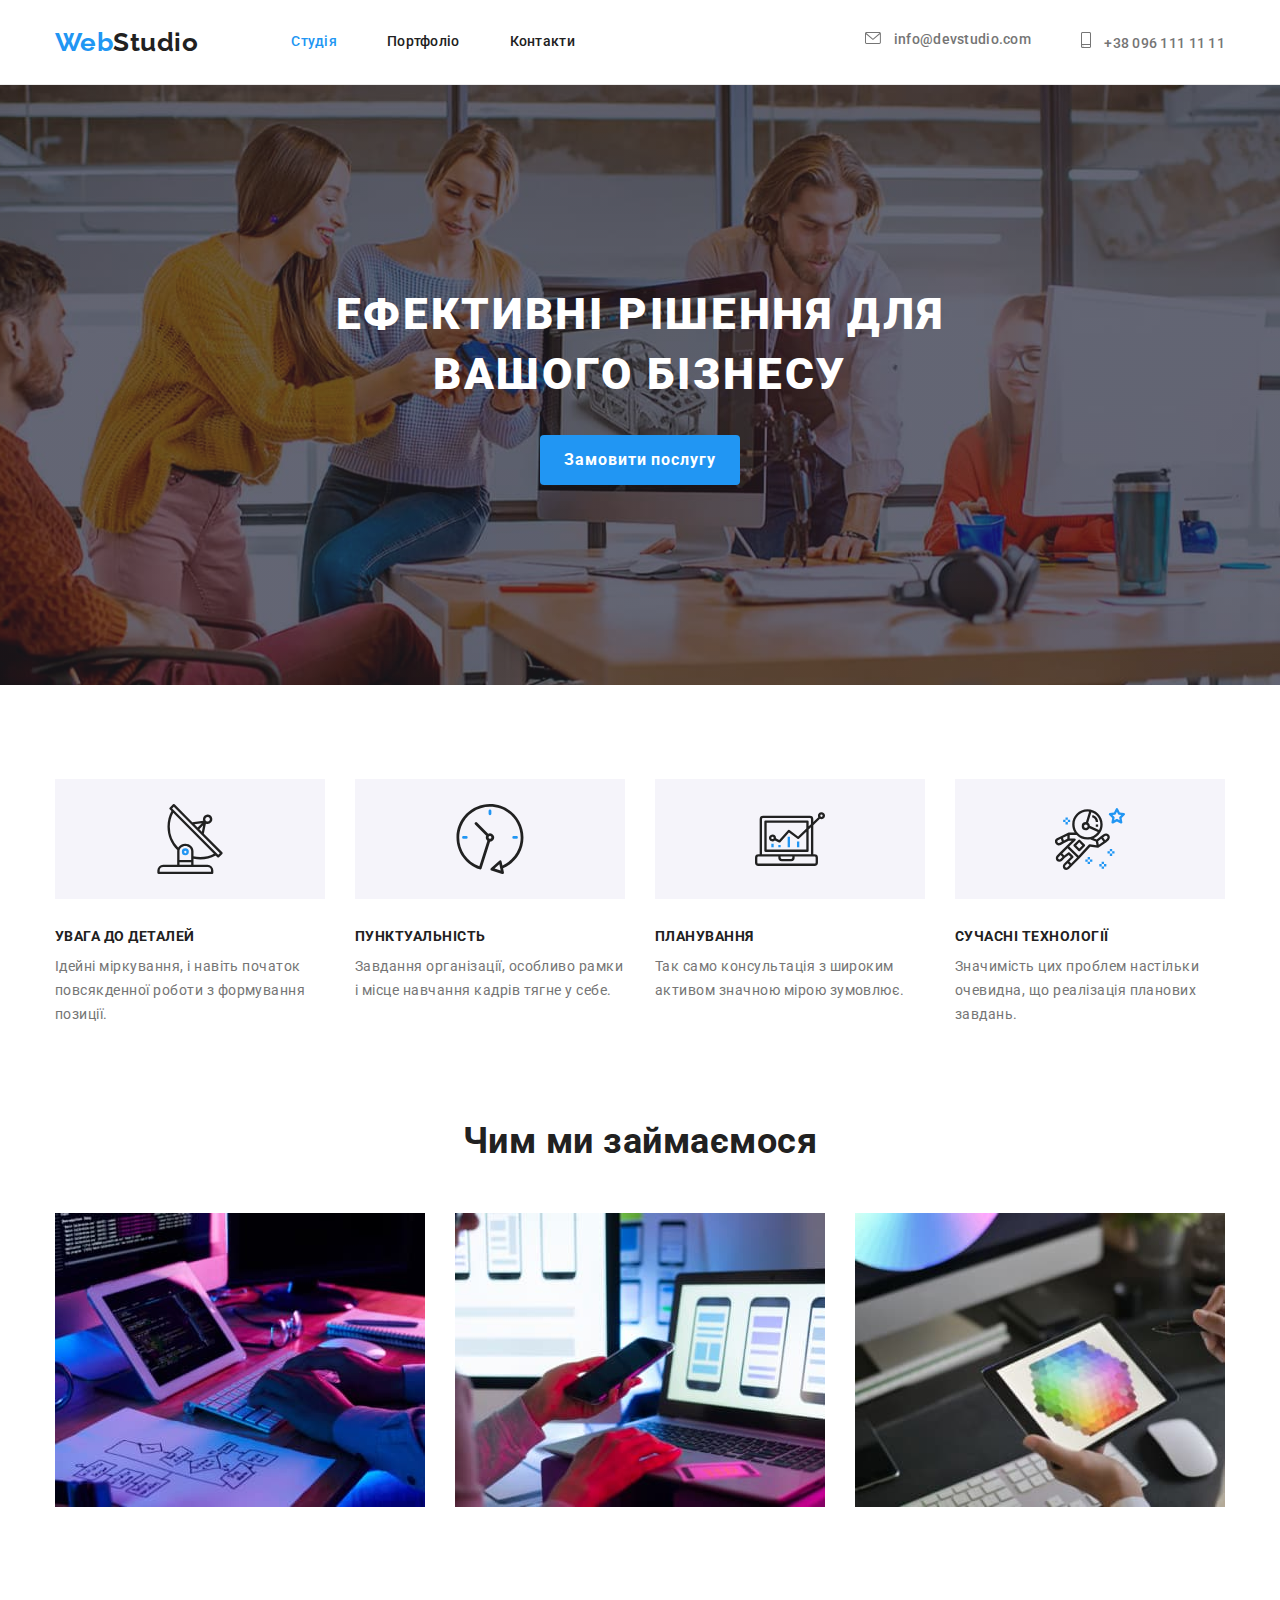
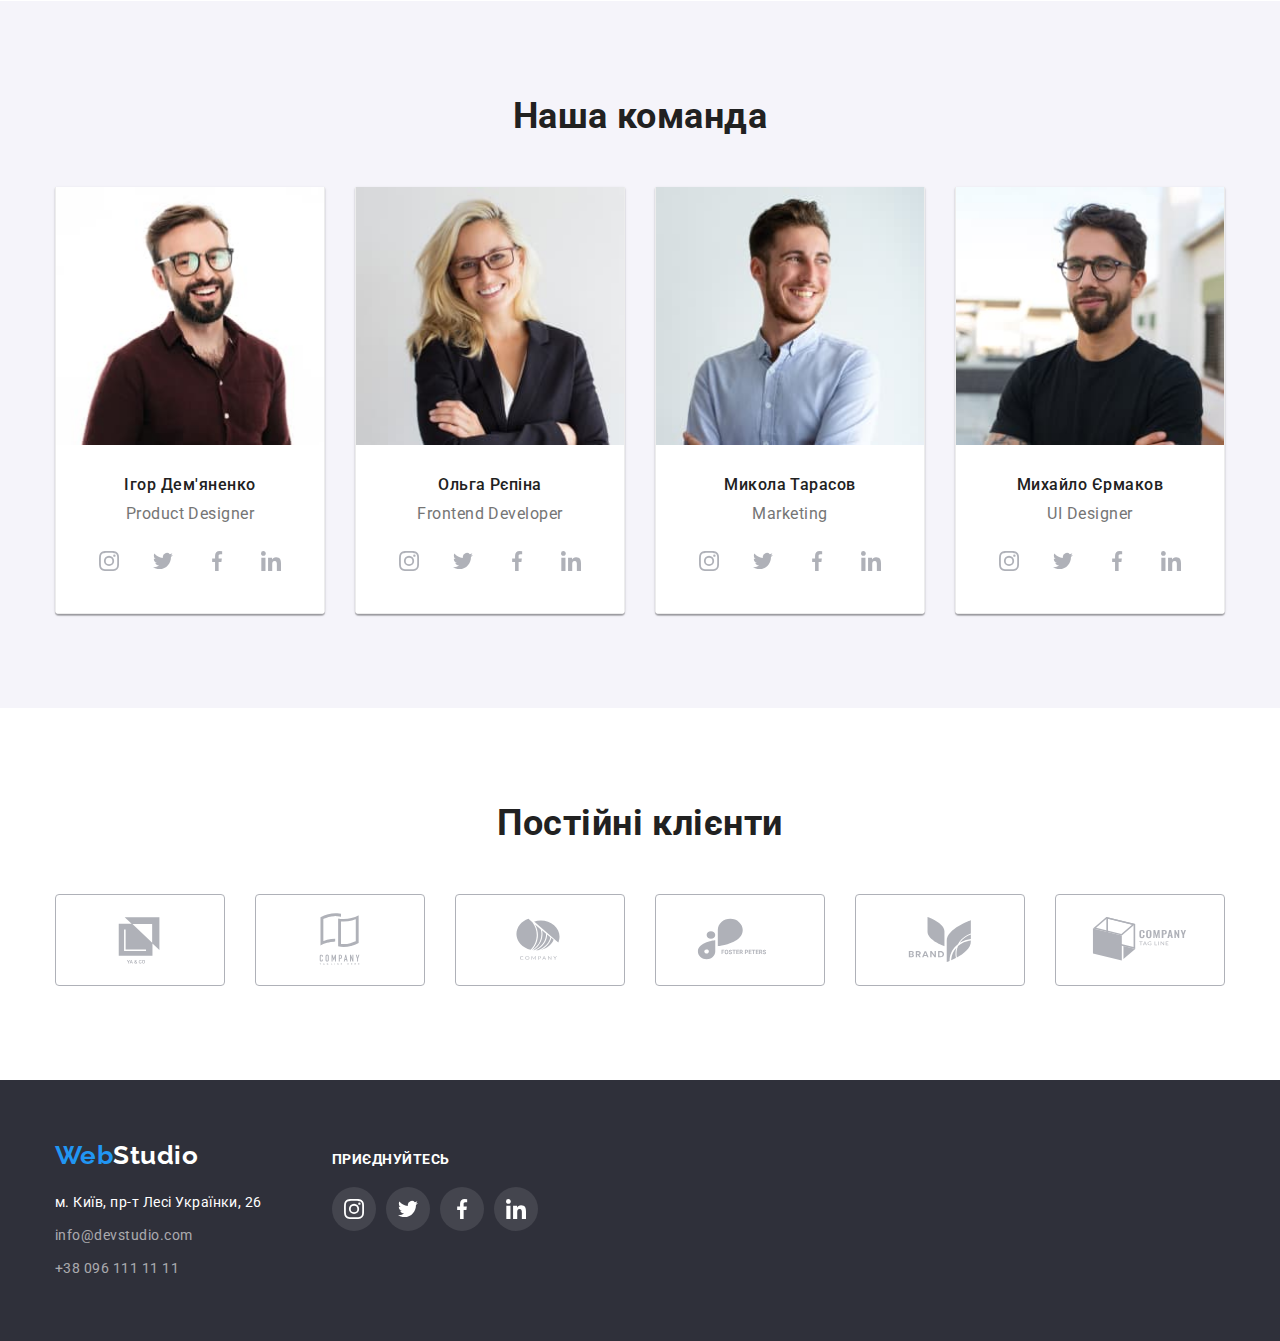
==== index.html @ 40c57c75 "Корегує стилі та класи." ====
<!DOCTYPE html>
<html lang="uk">
  <head>
    <meta charset="UTF-8" />
    <meta name="viewport" content="width=device-width, initial-scale=1.0" />
    <title>Studio</title>
    <link
      rel="stylesheet"
      href="https://fonts.googleapis.com/css2?family=Raleway:wght@700&family=Roboto:wght@400;500;700;900&display=swap"
    />
    <link
      rel="stylesheet"
      href="https://cdnjs.cloudflare.com/ajax/libs/modern-normalize/3.0.1/modern-normalize.min.css"
    />
    <link rel="stylesheet" href="./css/styles.css" />
  </head>

  <body>
    <!-- Шапка сторінки -->
    <header class="page-header">
      <div class="container header-container">
        <nav class="site-nav">
          <a class="logo header-logo" href="./index.html"
            ><span class="logo-accent">Web</span>Studio</a
          >

          <ul class="nav-list">
            <li class="item">
              <a class="header-link nav-link current" href="./index.html"
                >Студія</a
              >
            </li>

            <li class="item">
              <a class="header-link nav-link" href="./portfolio.html"
                >Портфоліо</a
              >
            </li>

            <li class="item">
              <a class="header-link nav-link" href="./index.html">Контакти</a>
            </li>
          </ul>
        </nav>

        <ul class="contacts">
          <li class="item">
            <a class="header-link" href="mailto:info@devstudio.com">
              <svg class="icon link-icon" width="16" height="12">
                <use href="./images/symbol-defs.svg#icon-envelope"></use>
              </svg>
              info@devstudio.com</a
            >
          </li>

          <li class="item">
            <a class="header-link" href="tel:+380961111111">
              <svg class="icon link-icon" width="10" height="16">
                <use href="./images/symbol-defs.svg#icon-smartphone"></use>
              </svg>
              +38 096 111 11 11</a
            >
          </li>
        </ul>
      </div>
    </header>

    <main>
      <!--Герой-->
      <section class="hero">
        <div class="container">
          <h1 class="hero-title">Ефективні рішення для вашого бізнесу</h1>
          <button class="hero-button" type="button">Замовити послугу</button>
        </div>
      </section>

      <!--Особливості-->
      <section class="section">
        <div class="container">
          <h2 class="section-title visually-hidden">
            Перелік ефективних рішень
          </h2>

          <ul class="features">
            <li class="feature-item">
              <div class="feature-thumb">
                <svg class="feature-icon" width="70" height="70">
                  <use href="./images/symbol-defs.svg#icon-antenna"></use>
                </svg>
              </div>

              <h3 class="feature-subtitle">УВАГА ДО ДЕТАЛЕЙ</h3>
              <p class="feature-text">
                Ідейні міркування, і навіть початок повсякденної роботи з
                формування позиції.
              </p>
            </li>

            <li class="feature-item">
              <div class="feature-thumb">
                <svg class="feature-icon" width="70" height="70">
                  <use href="./images/symbol-defs.svg#icon-clock"></use>
                </svg>
              </div>

              <h3 class="feature-subtitle">ПУНКТУАЛЬНІСТЬ</h3>
              <p class="feature-text">
                Завдання організації, особливо рамки і місце навчання кадрів
                тягне у себе.
              </p>
            </li>

            <li class="feature-item">
              <div class="feature-thumb">
                <svg class="feature-icon" width="70" height="70">
                  <use href="./images/symbol-defs.svg#icon-diagram"></use>
                </svg>
              </div>

              <h3 class="feature-subtitle">ПЛАНУВАННЯ</h3>
              <p class="feature-text">
                Так само консультація з широким активом значною мірою зумовлює.
              </p>
            </li>

            <li class="feature-item">
              <div class="feature-thumb">
                <svg class="feature-icon" width="70" height="70">
                  <use href="./images/symbol-defs.svg#icon-astronaut"></use>
                </svg>
              </div>

              <h3 class="feature-subtitle">СУЧАСНІ ТЕХНОЛОГІЇ</h3>
              <p class="feature-text">
                Значимість цих проблем настільки очевидна, що реалізація
                планових завдань.
              </p>
            </li>
          </ul>
        </div>
      </section>

      <!--Чим ми займаємося-->
      <section class="section no-padding">
        <div class="container">
          <h2 class="section-title">Чим ми займаємося</h2>

          <ul class="works">
            <li>
              <img
                src="./images/box-1.jpg"
                alt="руки фахівця який набирає код на клавіатурі"
                width="370"
                height="294"
              />
            </li>

            <li>
              <img
                src="./images/box-2.jpg"
                alt="фахівець компонує сторінки мобільного додатку"
                width="370"
                height="294"
              />
            </li>

            <li>
              <img
                src="./images/box-3.jpg"
                alt="палітра кольорів на екрані планшета"
                width="370"
                height="294"
              />
            </li>
          </ul>
        </div>
      </section>

      <!--Наша команда-->
      <section class="section colored">
        <div class="container">
          <h2 class="section-title">Наша команда</h2>

          <ul class="team-list">
            <li class="team-card">
              <img
                src="./images/team-card-1.jpg"
                alt="Ігор Дем'яненко"
                width="270"
                height="260"
              />
              <div class="inner-wrap">
                <h3 class="team-subtitle">Ігор Дем'яненко</h3>
                <p class="team-text" lang="en">Product Designer</p>

                <ul class="team-socials">
                  <li>
                    <a
                      class="thumb team-thumb"
                      rel="noreferrer noopener"
                      href="https://www.instagram.com"
                      target="_blank"
                    >
                      <svg class="icon" width="20" height="20">
                        <use
                          href="./images/symbol-defs.svg#icon-instagram"
                        ></use>
                      </svg>
                    </a>
                  </li>

                  <li>
                    <a
                      class="thumb team-thumb"
                      rel="noreferrer noopener"
                      href="https://www.twitter.com"
                      target="_blank"
                    >
                      <svg class="icon" width="20" height="20">
                        <use href="./images/symbol-defs.svg#icon-twitter"></use>
                      </svg>
                    </a>
                  </li>

                  <li>
                    <a
                      class="thumb team-thumb"
                      rel="noreferrer noopener"
                      href="https://www.facebook.com"
                      target="_blank"
                    >
                      <svg class="icon" width="20" height="20">
                        <use
                          href="./images/symbol-defs.svg#icon-facebook"
                        ></use>
                      </svg>
                    </a>
                  </li>

                  <li>
                    <a
                      class="thumb team-thumb"
                      rel="noreferrer noopener"
                      href="https://www.linkedin.com"
                      target="_blank"
                    >
                      <svg class="icon" width="20" height="20">
                        <use
                          href="./images/symbol-defs.svg#icon-linkedin"
                        ></use>
                      </svg>
                    </a>
                  </li>
                </ul>
              </div>
            </li>

            <li class="team-card">
              <img
                src="./images/team-card-2.jpg"
                alt="Ольга Рєпіна"
                width="270"
                height="260"
              />
              <div class="inner-wrap">
                <h3 class="team-subtitle">Ольга Рєпіна</h3>
                <p class="team-text" lang="en">Frontend Developer</p>

                <ul class="team-socials">
                  <li>
                    <a
                      class="thumb team-thumb"
                      rel="noreferrer noopener"
                      href="https://www.instagram.com"
                      target="_blank"
                    >
                      <svg class="icon" width="20" height="20">
                        <use
                          href="./images/symbol-defs.svg#icon-instagram"
                        ></use>
                      </svg>
                    </a>
                  </li>

                  <li>
                    <a
                      class="thumb team-thumb"
                      rel="noreferrer noopener"
                      href="https://www.twitter.com"
                      target="_blank"
                    >
                      <svg class="icon" width="20" height="20">
                        <use href="./images/symbol-defs.svg#icon-twitter"></use>
                      </svg>
                    </a>
                  </li>

                  <li>
                    <a
                      class="thumb team-thumb"
                      rel="noreferrer noopener"
                      href="https://www.facebook.com"
                      target="_blank"
                    >
                      <svg class="icon" width="20" height="20">
                        <use
                          href="./images/symbol-defs.svg#icon-facebook"
                        ></use>
                      </svg>
                    </a>
                  </li>

                  <li>
                    <a
                      class="thumb team-thumb"
                      rel="noreferrer noopener"
                      href="https://www.linkedin.com"
                      target="_blank"
                    >
                      <svg class="icon" width="20" height="20">
                        <use
                          href="./images/symbol-defs.svg#icon-linkedin"
                        ></use>
                      </svg>
                    </a>
                  </li>
                </ul>
              </div>
            </li>

            <li class="team-card">
              <img
                src="./images/team-card-3.jpg"
                alt="Микола Тарасов"
                width="270"
                height="260"
              />
              <div class="inner-wrap">
                <h3 class="team-subtitle">Микола Тарасов</h3>
                <p class="team-text" lang="en">Marketing</p>

                <ul class="team-socials">
                  <li>
                    <a
                      class="thumb team-thumb"
                      rel="noreferrer noopener"
                      href="https://www.instagram.com"
                      target="_blank"
                    >
                      <svg class="icon" width="20" height="20">
                        <use
                          href="./images/symbol-defs.svg#icon-instagram"
                        ></use>
                      </svg>
                    </a>
                  </li>

                  <li>
                    <a
                      class="thumb team-thumb"
                      rel="noreferrer noopener"
                      href="https://www.twitter.com"
                      target="_blank"
                    >
                      <svg class="icon" width="20" height="20">
                        <use href="./images/symbol-defs.svg#icon-twitter"></use>
                      </svg>
                    </a>
                  </li>

                  <li>
                    <a
                      class="thumb team-thumb"
                      rel="noreferrer noopener"
                      href="https://www.facebook.com"
                      target="_blank"
                    >
                      <svg class="icon" width="20" height="20">
                        <use
                          href="./images/symbol-defs.svg#icon-facebook"
                        ></use>
                      </svg>
                    </a>
                  </li>

                  <li>
                    <a
                      class="thumb team-thumb"
                      rel="noreferrer noopener"
                      href="https://www.linkedin.com"
                      target="_blank"
                    >
                      <svg class="icon" width="20" height="20">
                        <use
                          href="./images/symbol-defs.svg#icon-linkedin"
                        ></use>
                      </svg>
                    </a>
                  </li>
                </ul>
              </div>
            </li>

            <li class="team-card">
              <img
                src="./images/team-card-4.jpg"
                alt="Михайло Єрмаков"
                width="270"
                height="260"
              />
              <div class="inner-wrap">
                <h3 class="team-subtitle">Михайло Єрмаков</h3>
                <p class="team-text" lang="en">UI Designer</p>

                <ul class="team-socials">
                  <li>
                    <a
                      class="thumb team-thumb"
                      rel="noreferrer noopener"
                      href="https://www.instagram.com"
                      target="_blank"
                    >
                      <svg class="icon" width="20" height="20">
                        <use
                          href="./images/symbol-defs.svg#icon-instagram"
                        ></use>
                      </svg>
                    </a>
                  </li>

                  <li>
                    <a
                      class="thumb team-thumb"
                      rel="noreferrer noopener"
                      href="https://www.twitter.com"
                      target="_blank"
                    >
                      <svg class="icon" width="20" height="20">
                        <use href="./images/symbol-defs.svg#icon-twitter"></use>
                      </svg>
                    </a>
                  </li>

                  <li>
                    <a
                      class="thumb team-thumb"
                      rel="noreferrer noopener"
                      href="https://www.facebook.com"
                      target="_blank"
                    >
                      <svg class="icon" width="20" height="20">
                        <use
                          href="./images/symbol-defs.svg#icon-facebook"
                        ></use>
                      </svg>
                    </a>
                  </li>

                  <li>
                    <a
                      class="thumb team-thumb"
                      rel="noreferrer noopener"
                      href="https://www.linkedin.com"
                      target="_blank"
                    >
                      <svg class="icon" width="20" height="20">
                        <use
                          href="./images/symbol-defs.svg#icon-linkedin"
                        ></use>
                      </svg>
                    </a>
                  </li>
                </ul>
              </div>
            </li>
          </ul>
        </div>
      </section>

      <!--Постійні клієнти-->
      <section class="section">
        <div class="container">
          <h2 class="section-title">Постійні клієнти</h2>

          <ul class="clients">
            <li class="client-item">
              <svg class="icon" width="106" height="60">
                <use href="./images/symbol-defs.svg#icon-client-1"></use>
              </svg>
            </li>

            <li class="client-item">
              <svg class="icon" width="106" height="60">
                <use href="./images/symbol-defs.svg#icon-client-2"></use>
              </svg>
            </li>

            <li class="client-item">
              <svg class="icon" width="106" height="60">
                <use href="./images/symbol-defs.svg#icon-client-3"></use>
              </svg>
            </li>

            <li class="client-item">
              <svg class="icon" width="106" height="60">
                <use href="./images/symbol-defs.svg#icon-client-4"></use>
              </svg>
            </li>

            <li class="client-item">
              <svg class="icon" width="106" height="60">
                <use href="./images/symbol-defs.svg#icon-client-5"></use>
              </svg>
            </li>

            <li class="client-item">
              <svg class="icon" width="106" height="60">
                <use href="./images/symbol-defs.svg#icon-client-6"></use>
              </svg>
            </li>
          </ul>
        </div>
      </section>
    </main>

    <!--Футер-->
    <footer class="page-footer">
      <div class="container footer-container">
        <div>
          <a href="./index.html" class="logo footer-logo"
            ><span class="logo-accent">Web</span>Studio</a
          >

          <address class="address">
            <ul class="address">
              <li class="item">
                <a
                  href="https://goo.gl/maps/zwCasqjWgcNjda1f8"
                  target="_blank"
                  rel="noreferrer noopener"
                  class="address-link button primary"
                  >м. Київ, пр-т Лесі Українки, 26</a
                >
              </li>

              <li class="item">
                <a href="mailto:info@devstudio.com" class="button primary link"
                  >info@devstudio.com</a
                >
              </li>

              <li class="item">
                <a href="tel:+380961111111" class="button primary link"
                  >+38 096 111 11 11</a
                >
              </li>
            </ul>
          </address>
        </div>

        <div>
          <p class="footer-slogan">приєднуйтесь</p>

          <ul class="footer-socials">
            <li>
              <a
                class="thumb footer-thumb"
                rel="noreferrer noopener"
                href="https://www.instagram.com"
                target="_blank"
              >
                <svg class="icon" width="20" height="20">
                  <use href="./images/symbol-defs.svg#icon-instagram"></use>
                </svg>
              </a>
            </li>

            <li>
              <a
                class="thumb footer-thumb"
                rel="noreferrer noopener"
                href="https://www.twitter.com"
                target="_blank"
              >
                <svg class="icon" width="20" height="20">
                  <use href="./images/symbol-defs.svg#icon-twitter"></use>
                </svg>
              </a>
            </li>

            <li>
              <a
                class="thumb footer-thumb"
                rel="noreferrer noopener"
                href="https://www.facebook.com"
                target="_blank"
              >
                <svg class="icon" width="20" height="20">
                  <use href="./images/symbol-defs.svg#icon-facebook"></use>
                </svg>
              </a>
            </li>

            <li>
              <a
                class="thumb footer-thumb"
                rel="noreferrer noopener"
                href="https://www.linkedin.com"
                target="_blank"
              >
                <svg class="icon" width="20" height="20">
                  <use href="./images/symbol-defs.svg#icon-linkedin"></use>
                </svg>
              </a>
            </li>
          </ul>
        </div>
      </div>
    </footer>
  </body>
</html>
---- css/styles.css ----
/* ---Основний колір тексту #757575--- */
/* ---Вторинний колір тексту rgb(255 255 255 / .6)--- */
/* ---Колір тексту заголовків #212121--- */
/* ---Акцентний колір #2196f3--- */
/* ---Первинний колір фону #fff--- */
/* ---Вторинний колір фону #2f303a--- */
/* ---Додатковий колір фону #f5f4fa--- */
/* ---Колір межі хедеру і картки члена команди #ececec--- */
/* ---Колір межі картки портфоліо #eee--- */
/* ---Колір фону активної кнопки #188ce8--- */
/* ---Колір посилань на соц. мережі #afb1b8--- */
/* ---Колір фону посилань на соц. мережі в футері rgb(255 255 255 / .1)--- */
/* ---Колір градієнту в секції hero rgb(47 48 58 / .4)--- */
/* ---Тінь картки члена команди 0px 1px 3px rgb(0 0 0 / .12),
    0px 1px 1px rgb(0 0 0 / .14), 0px 2px 1px rgb(0 0 0 / .2)--- */

:root {
  --primary-text-color: #757575;
  --secondary-text-color: rgb(255 255 255 / 0.6);
  --title-text-color: #212121;
  --accent-color: #2196f3;
  --primary-bg-color: #fff;
  --secondary-bg-color: #2f303a;
  --additional-bg-color: #f5f4fa;
  --primary-border-color: #ececec;
  --secondary-border-color: #eee;
  --button-active-color: #188ce8;
  --social-link-color: #afb1b8;
  --bg-footer-icon-color: rgb(255 255 255 / 0.1);
  --hero-grad-color: rgb(47 48 58 / 0.4);
  --team-item-shadow: 0px 1px 3px rgb(0 0 0 / 0.12),
    0px 1px 1px rgb(0 0 0 / 0.14), 0px 2px 1px rgb(0 0 0 / 0.2);
}

body {
  font-family: Roboto, sans-serif;
  letter-spacing: 0.03em;
  color: var(--primary-text-color);
  background-color: var(--primary-bg-color);
}

h1,
h2,
h3,
p {
  margin-top: 0;
  margin-bottom: 0;
}

a {
  text-decoration: none;
}

button {
  font-size: 16px;
  cursor: pointer;
  border: 0;
  border-radius: 4px;
}

img {
  display: block;
  max-width: 100%;
  height: auto;
}

ul {
  margin: 0;
  padding: 0;
  list-style: none;
}

.icon {
  fill: currentColor;
}

.thumb {
  display: flex;
  justify-content: center;
  align-items: center;
  padding: 0;
  width: 44px;
  height: 44px;
  border: 0;
  border-radius: 50%;
  cursor: pointer;
}

/* ---header--- */

.page-header {
  border-bottom: 1px solid var(--primary-border-color);
}

.header-container {
  display: flex;
  justify-content: space-between;
}

/* ---navigation--- */

.site-nav {
  display: flex;
  align-items: center;
  gap: 93px;
}

/* ---logo--- */

.logo {
  font-family: Raleway, sans-serif;
  font-weight: 700;
  font-size: 26px;
  line-height: 1.19;
}

.header-logo {
  display: block;
  color: var(--title-text-color);
}

.header-logo:hover,
.header-logo:focus {
  color: var(--accent-color);
}

.logo-accent {
  color: var(--accent-color);
}

/* ---nav-list--- */

.nav-list {
  display: flex;
  gap: 50px;
}

.page-header .header-link {
  display: block;
  padding-top: 32px;
  padding-bottom: 32px;
  font-weight: 500;
  font-size: 14px;
  line-height: 1.14;
  letter-spacing: 0.02em;
}

.page-header .header-link:hover,
.page-header .header-link:focus {
  color: var(--accent-color);
}

.header-link.nav-link {
  color: var(--title-text-color);
}

.nav-link.current {
  color: var(--accent-color);
}

.contacts {
  display: flex;
  gap: 50px;
}

.contacts .header-link {
  color: var(--primary-text-color);
}

.link-icon {
  margin-right: 10px;
}

/* ---hero--- */

.hero {
  padding-top: 200px;
  padding-bottom: 200px;
  text-align: center;
  background-image: linear-gradient(
      var(--hero-grad-color),
      var(--hero-grad-color)
    ),
    url(../images/bg-img-hero.jpg);
  background-repeat: no-repeat;
  background-position: top;
  background-size: cover;
  background-color: var(--secondary-bg-color);
}

.hero-title {
  margin-left: auto;
  margin-right: auto;
  margin-bottom: 30px;
  max-width: 696px;
  font-weight: 900;
  font-size: 44px;
  line-height: 1.36;
  letter-spacing: 0.06em;
  color: var(--primary-bg-color);
  text-transform: uppercase;
}

.hero-button {
  padding: 10px 24px;
  font-weight: 700;
  line-height: 1.88;
  letter-spacing: 0.06em;
  color: var(--primary-bg-color);
  background-color: var(--accent-color);
}

.hero-button:hover,
.hero-button:focus {
  background-color: var(--button-active-color);
}

/* ---section--- */

.section {
  padding-top: 94px;
  padding-bottom: 94px;
}

.section.colored {
  background-color: var(--additional-bg-color);
}

.section.no-padding {
  padding-top: 0;
}

.container {
  margin-left: auto;
  margin-right: auto;
  padding-left: 15px;
  padding-right: 15px;
  width: 1200px;
}

.section-title {
  margin-bottom: 50px;
  font-size: 36px;
  line-height: 1.17;
  color: var(--title-text-color);
  text-align: center;
}

.visually-hidden {
  position: absolute;
  margin: -1px;
  padding: 0;
  width: 1px;
  height: 1px;
  border: 0;
  white-space: nowrap;
  clip-path: inset(100%);
  overflow: hidden;
}

/* ---features--- */

.features {
  display: flex;
  gap: 30px;
}

.feature-item {
  flex-basis: calc((100% - 3 * 30px) / 4);
}

.feature-thumb {
  display: flex;
  justify-content: center;
  margin-bottom: 30px;
  padding-top: 25px;
  padding-bottom: 25px;
  background-color: var(--additional-bg-color);
}

.feature-subtitle {
  margin-bottom: 10px;
  font-size: 14px;
  line-height: 1.14;
  color: var(--title-text-color);
}

.feature-text {
  font-size: 14px;
  line-height: 1.71;
}

/* ---works--- */

.works {
  display: flex;
  gap: 30px;
}

/* ---team--- */

.team-list {
  display: flex;
  gap: 30px;
}

.team-card {
  border-right: 1px solid var(--primary-border-color);
  border-bottom: 1px solid var(--primary-border-color);
  border-left: 1px solid var(--primary-border-color);
  border-bottom-right-radius: 4px;
  border-bottom-left-radius: 4px;
  box-shadow: var(--team-item-shadow);
}

.inner-wrap {
  padding-top: 30px;
  padding-bottom: 30px;
  text-align: center;
  background-color: var(--primary-bg-color);
}

.team-subtitle {
  margin-bottom: 10px;
  font-weight: 500;
  font-size: 16px;
  line-height: 1.19;
  color: var(--title-text-color);
}

.team-text {
  margin-bottom: 16px;
  font-size: 16px;
  line-height: 1.19;
}

.team-socials {
  display: flex;
  justify-content: center;
  gap: 10px;
}

.team-thumb {
  color: var(--social-link-color);
  background-color: var(--primary-bg-color);
}

.team-thumb:hover,
.team-thumb:focus {
  color: var(--primary-bg-color);
  background-color: var(--accent-color);
}

/* ---buttons--- */

.contacts .button {
  min-width: 142px;
  font-weight: 500;
  line-height: 1.14;
  letter-spacing: 0.02em;
  text-align: center;
}

.button.primary {
  display: flex;
  color: var(--primary-text-color);
  font-size: 14px;
  text-decoration: none;
  align-items: center;
}

.button.primary:hover,
.button.primary:focus {
  color: var(--accent-color);
}

.button.secondary {
  min-width: 216px;
  height: 50px;
  padding: 10px 32px;
  border: 0;
  border-radius: 4px;
  text-align: center;
  color: var(--primary-bg-color);
  background-color: var(--accent-color);
  font-family: inherit;
  font-weight: 700;
  font-size: 16px;
  line-height: 1.88;
  letter-spacing: 0.06em;
}

.button.secondary:hover,
.button.secondary:focus {
  background-color: var(--button-active-color);
}

/* ---clients--- */

.clients {
  display: flex;
  gap: 30px;
}

.client-item {
  display: flex;
  justify-content: center;
  padding-top: 15px;
  padding-bottom: 15px;
  flex-basis: calc((100% - 5 * 30px) / 6);
  color: var(--social-link-color);
  border: 1px solid var(--social-link-color);
  border-radius: 4px;
  cursor: pointer;
}

.client-item:hover,
.client-item:focus {
  color: var(--accent-color);
  border-color: var(--accent-color);
}

/* ---footer--- */

.page-footer {
  padding-top: 60px;
  padding-bottom: 60px;
  background-color: var(--secondary-bg-color);
}

.address .item:not(:first-child) {
  margin-top: 9px;
}

.address {
  font-style: normal;
}

.address-link {
  font-weight: 400;
  line-height: 1.71;
}

.footer-logo {
  display: inline-block;
  margin-bottom: 20px;
  color: var(--primary-bg-color);
}

.address .link {
  color: var(--secondary-text-color);
  font-weight: 400;
  line-height: 1.71;
}

.address .address-link {
  color: var(--primary-bg-color);
}

.footer-container {
  display: flex;
  gap: 70px;
  align-items: baseline;
}

.footer-socials {
  display: flex;
  gap: 10px;
}

.footer-thumb {
  color: var(--primary-bg-color);
  background-color: var(--bg-footer-icon-color);
}

.footer-thumb:hover,
.footer-thumb:focus {
  background-color: var(--accent-color);
}

.footer-slogan {
  margin-bottom: 20px;
  color: var(--primary-bg-color);
  font-weight: 700;
  font-size: 14px;
  line-height: 1.17;
  text-transform: uppercase;
}

/* --------------Portfolio----------------- */

/* ---filter--- */

.portfolio-filter {
  display: flex;
  justify-content: center;
  gap: 8px;
  margin-bottom: 50px;
}

.portfolio-filter .button {
  padding: 6px 22px;
  border: 0;
  border-radius: 4px;
  text-align: center;
  font-weight: 500;
  font-size: 16px;
  line-height: 1.63;
  letter-spacing: 0.03em;
  color: var(--title-text-color);
  background-color: var(--additional-bg-color);
}

.portfolio-filter .button:hover,
.portfolio-filter .button:focus {
  color: var(--primary-bg-color);
  background-color: var(--accent-color);
  box-shadow: 0px 3px 1px rgb(0 0 0 / 0.1), 0px 1px 2px rgb(0 0 0 / 0.08),
    0px 2px 2px rgb(0 0 0 / 0.12);
}

/* ---portfolio-list--- */

.portfolio-list {
  display: flex;
  flex-wrap: wrap;
  gap: 30px;
}

.portfolio-title-text {
  padding: 20px 24px;
  border-right: 1px solid var(--secondary-border-color);
  border-bottom: 1px solid var(--secondary-border-color);
  border-left: 1px solid var(--secondary-border-color);
}

.portfolio-link {
  display: block;
  text-decoration: none;
}

.portfolio-link:hover,
.portfolio-link:focus {
  box-shadow: 0px 1px 1px rgb(0 0 0 / 0.12), 0px 4px 4px rgb(0 0 0 / 0.06),
    1px 4px 6px rgb(0 0 0 / 0.16);
}

.portfolio-subtitle {
  margin-bottom: 4px;
  font-size: 18px;
  line-height: 2;
  letter-spacing: 0.06em;
  color: var(--title-text-color);
}

.portfolio-text {
  font-weight: 400;
  font-size: 16px;
  line-height: 1.88;
  color: var(--primary-text-color);
}
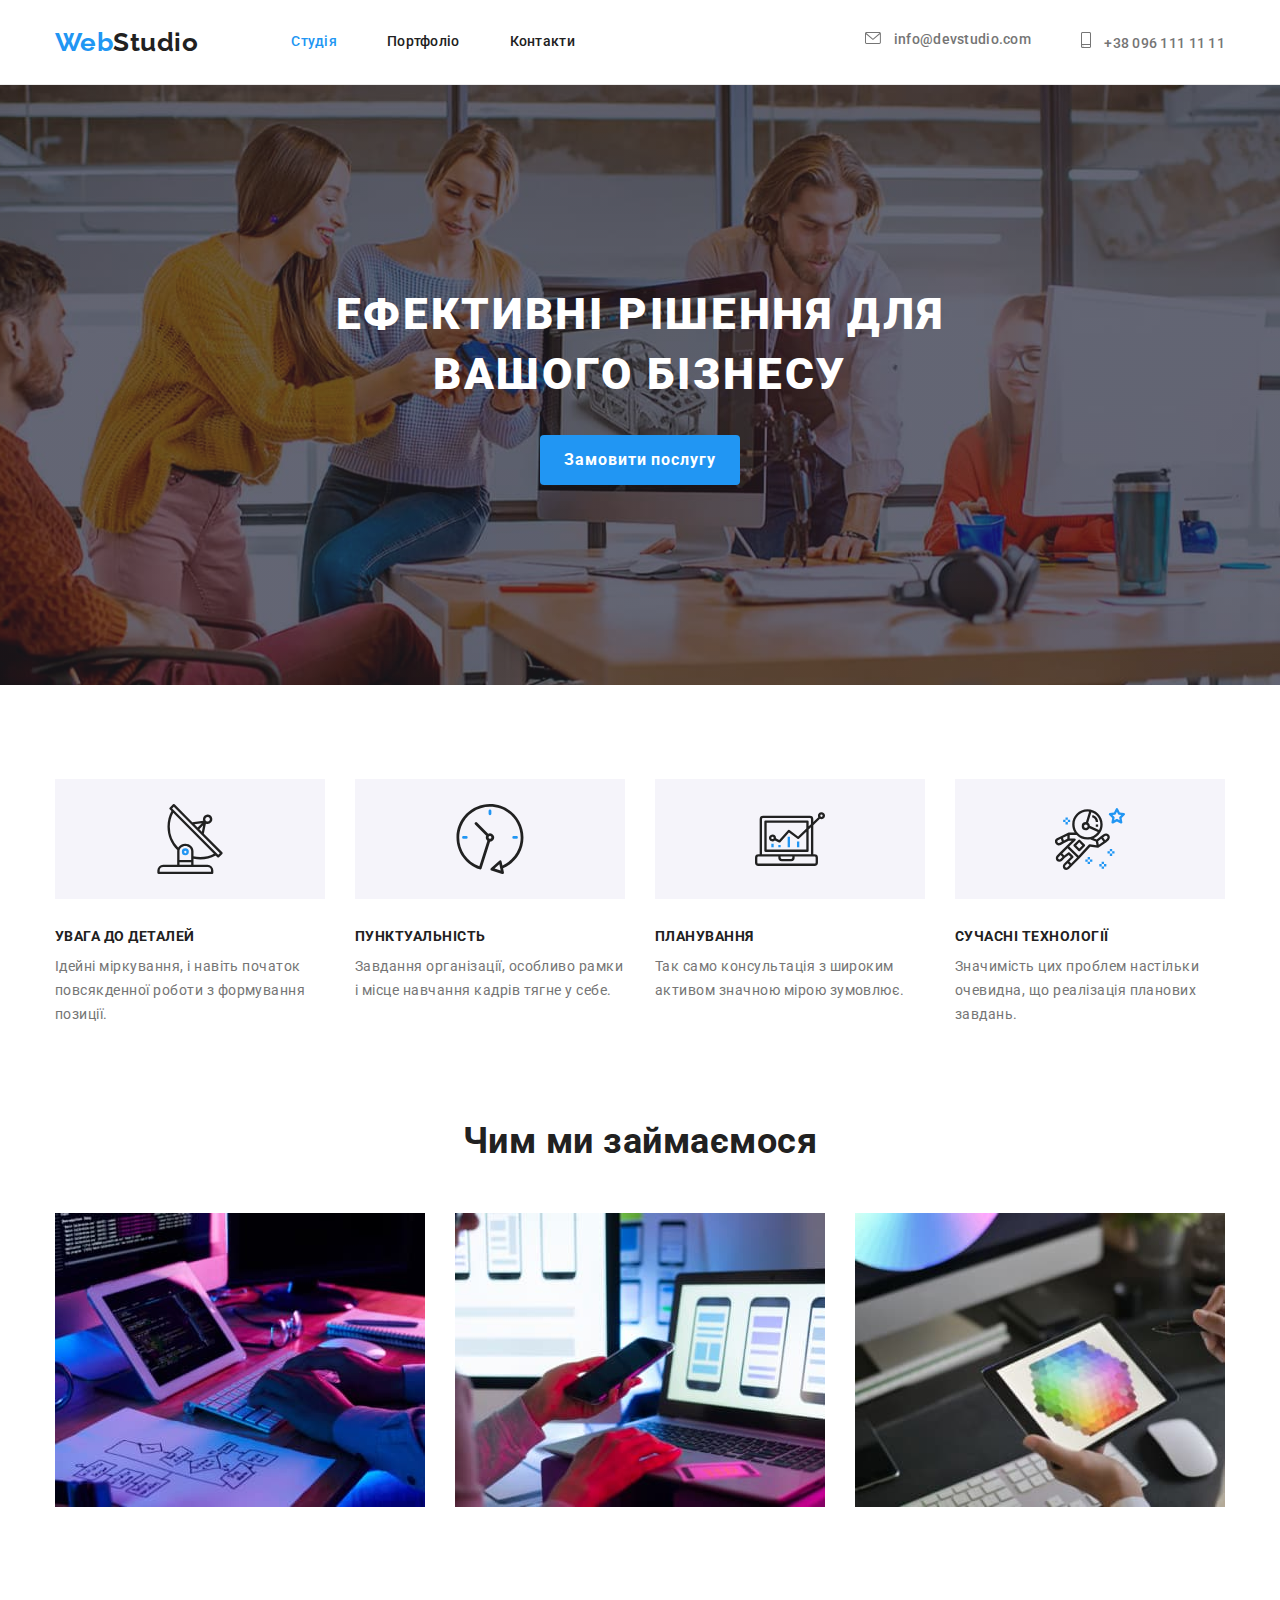
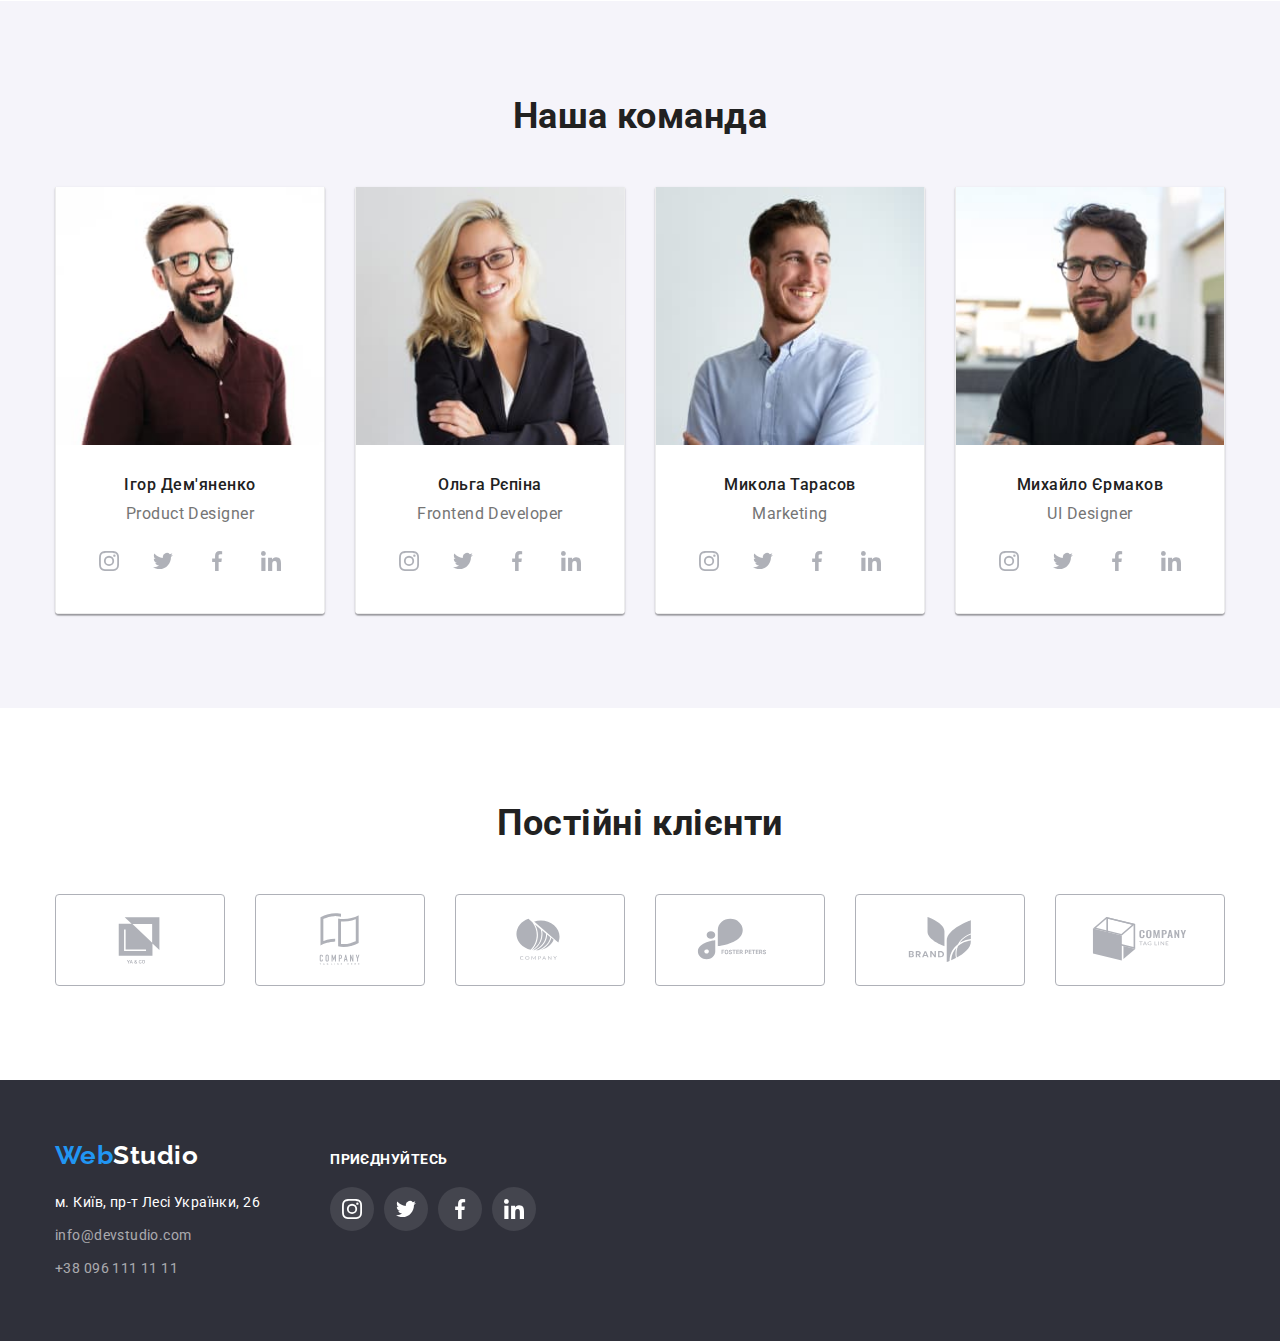
==== commit 22a644a9: "Корегує класи та стилі." ====
--- a/index.html
+++ b/index.html
@@ -532,25 +532,25 @@
           >
 
           <address class="address">
-            <ul class="address">
+            <ul class="address-list">
               <li class="item">
                 <a
+                  class="footer-link colored"
+                  rel="noreferrer noopener"
                   href="https://goo.gl/maps/zwCasqjWgcNjda1f8"
                   target="_blank"
-                  rel="noreferrer noopener"
-                  class="address-link button primary"
                   >м. Київ, пр-т Лесі Українки, 26</a
                 >
               </li>
 
               <li class="item">
-                <a href="mailto:info@devstudio.com" class="button primary link"
+                <a class="footer-link" href="mailto:info@devstudio.com"
                   >info@devstudio.com</a
                 >
               </li>
 
               <li class="item">
-                <a href="tel:+380961111111" class="button primary link"
+                <a class="footer-link" href="tel:+380961111111"
                   >+38 096 111 11 11</a
                 >
               </li>
--- a/css/styles.css
+++ b/css/styles.css
@@ -11,8 +11,10 @@
 /* ---Колір посилань на соц. мережі #afb1b8--- */
 /* ---Колір фону посилань на соц. мережі в футері rgb(255 255 255 / .1)--- */
 /* ---Колір градієнту в секції hero rgb(47 48 58 / .4)--- */
-/* ---Тінь картки члена команди 0px 1px 3px rgb(0 0 0 / .12),
+/* ---Тінь картки члена команди: 0px 1px 3px rgb(0 0 0 / .12),
     0px 1px 1px rgb(0 0 0 / .14), 0px 2px 1px rgb(0 0 0 / .2)--- */
+/* ---Тінь кнопки у фільтрі Портфоліо при ховері та фокусі: 0px 3px 1px rgb(0 0 0 / .1), 0px 1px 2px rgb(0 0 0 / .08),
+    0px 2px 2px rgb(0 0 0 / .12) --- */
 
 :root {
   --primary-text-color: #757575;
@@ -30,6 +32,8 @@
   --hero-grad-color: rgb(47 48 58 / 0.4);
   --team-item-shadow: 0px 1px 3px rgb(0 0 0 / 0.12),
     0px 1px 1px rgb(0 0 0 / 0.14), 0px 2px 1px rgb(0 0 0 / 0.2);
+  --filter-btn-shadow: 0px 3px 1px rgb(0 0 0 / 0.1),
+    0px 1px 2px rgb(0 0 0 / 0.08), 0px 2px 2px rgb(0 0 0 / 0.12);
 }
 
 body {
@@ -351,50 +355,6 @@
   background-color: var(--accent-color);
 }
 
-/* ---buttons--- */
-
-.contacts .button {
-  min-width: 142px;
-  font-weight: 500;
-  line-height: 1.14;
-  letter-spacing: 0.02em;
-  text-align: center;
-}
-
-.button.primary {
-  display: flex;
-  color: var(--primary-text-color);
-  font-size: 14px;
-  text-decoration: none;
-  align-items: center;
-}
-
-.button.primary:hover,
-.button.primary:focus {
-  color: var(--accent-color);
-}
-
-.button.secondary {
-  min-width: 216px;
-  height: 50px;
-  padding: 10px 32px;
-  border: 0;
-  border-radius: 4px;
-  text-align: center;
-  color: var(--primary-bg-color);
-  background-color: var(--accent-color);
-  font-family: inherit;
-  font-weight: 700;
-  font-size: 16px;
-  line-height: 1.88;
-  letter-spacing: 0.06em;
-}
-
-.button.secondary:hover,
-.button.secondary:focus {
-  background-color: var(--button-active-color);
-}
-
 /* ---clients--- */
 
 .clients {
@@ -420,7 +380,7 @@
   border-color: var(--accent-color);
 }
 
-/* ---footer--- */
+/* -----footer----- */
 
 .page-footer {
   padding-top: 60px;
@@ -428,17 +388,10 @@
   background-color: var(--secondary-bg-color);
 }
 
-.address .item:not(:first-child) {
-  margin-top: 9px;
-}
-
-.address {
-  font-style: normal;
-}
-
-.address-link {
-  font-weight: 400;
-  line-height: 1.71;
+.footer-container {
+  display: flex;
+  align-items: baseline;
+  gap: 70px;
 }
 
 .footer-logo {
@@ -447,20 +400,48 @@
   color: var(--primary-bg-color);
 }
 
-.address .link {
+.footer-logo:hover,
+.footer-logo:focus {
+  color: var(--accent-color);
+}
+
+/* ---address--- */
+
+.address {
+  font-style: normal;
+}
+
+.address-list > .item:not(:last-child) {
+  margin-bottom: 9px;
+}
+
+.footer-link {
+  display: inline-block;
+  font-weight: 400;
+  font-size: 14px;
+  line-height: 1.71;
+  letter-spacing: 0.03em;
   color: var(--secondary-text-color);
-  font-weight: 400;
-  line-height: 1.71;
-}
-
-.address .address-link {
-  color: var(--primary-bg-color);
-}
-
-.footer-container {
-  display: flex;
-  gap: 70px;
-  align-items: baseline;
+}
+
+.footer-link.colored {
+  color: var(--primary-bg-color);
+}
+
+.footer-link:hover,
+.footer-link:focus {
+  color: var(--accent-color);
+}
+
+/* ---socials--- */
+
+.footer-slogan {
+  margin-bottom: 20px;
+  font-weight: 700;
+  font-size: 14px;
+  line-height: 1.17;
+  color: var(--primary-bg-color);
+  text-transform: uppercase;
 }
 
 .footer-socials {
@@ -478,15 +459,6 @@
   background-color: var(--accent-color);
 }
 
-.footer-slogan {
-  margin-bottom: 20px;
-  color: var(--primary-bg-color);
-  font-weight: 700;
-  font-size: 14px;
-  line-height: 1.17;
-  text-transform: uppercase;
-}
-
 /* --------------Portfolio----------------- */
 
 /* ---filter--- */
@@ -500,11 +472,7 @@
 
 .portfolio-filter .button {
   padding: 6px 22px;
-  border: 0;
-  border-radius: 4px;
-  text-align: center;
   font-weight: 500;
-  font-size: 16px;
   line-height: 1.63;
   letter-spacing: 0.03em;
   color: var(--title-text-color);
@@ -515,8 +483,7 @@
 .portfolio-filter .button:focus {
   color: var(--primary-bg-color);
   background-color: var(--accent-color);
-  box-shadow: 0px 3px 1px rgb(0 0 0 / 0.1), 0px 1px 2px rgb(0 0 0 / 0.08),
-    0px 2px 2px rgb(0 0 0 / 0.12);
+  box-shadow: var(--filter-btn-shadow);
 }
 
 /* ---portfolio-list--- */
@@ -527,22 +494,21 @@
   gap: 30px;
 }
 
-.portfolio-title-text {
+.portfolio-link {
+  display: block;
+}
+
+.portfolio-link:hover,
+.portfolio-link:focus {
+  box-shadow: 0px 1px 1px rgb(0 0 0 / 0.12), 0px 4px 4px rgb(0 0 0 / 0.06),
+    1px 4px 6px rgb(0 0 0 / 0.16);
+}
+
+.portfolio-content {
   padding: 20px 24px;
   border-right: 1px solid var(--secondary-border-color);
   border-bottom: 1px solid var(--secondary-border-color);
   border-left: 1px solid var(--secondary-border-color);
-}
-
-.portfolio-link {
-  display: block;
-  text-decoration: none;
-}
-
-.portfolio-link:hover,
-.portfolio-link:focus {
-  box-shadow: 0px 1px 1px rgb(0 0 0 / 0.12), 0px 4px 4px rgb(0 0 0 / 0.06),
-    1px 4px 6px rgb(0 0 0 / 0.16);
 }
 
 .portfolio-subtitle {
@@ -554,7 +520,6 @@
 }
 
 .portfolio-text {
-  font-weight: 400;
   font-size: 16px;
   line-height: 1.88;
   color: var(--primary-text-color);
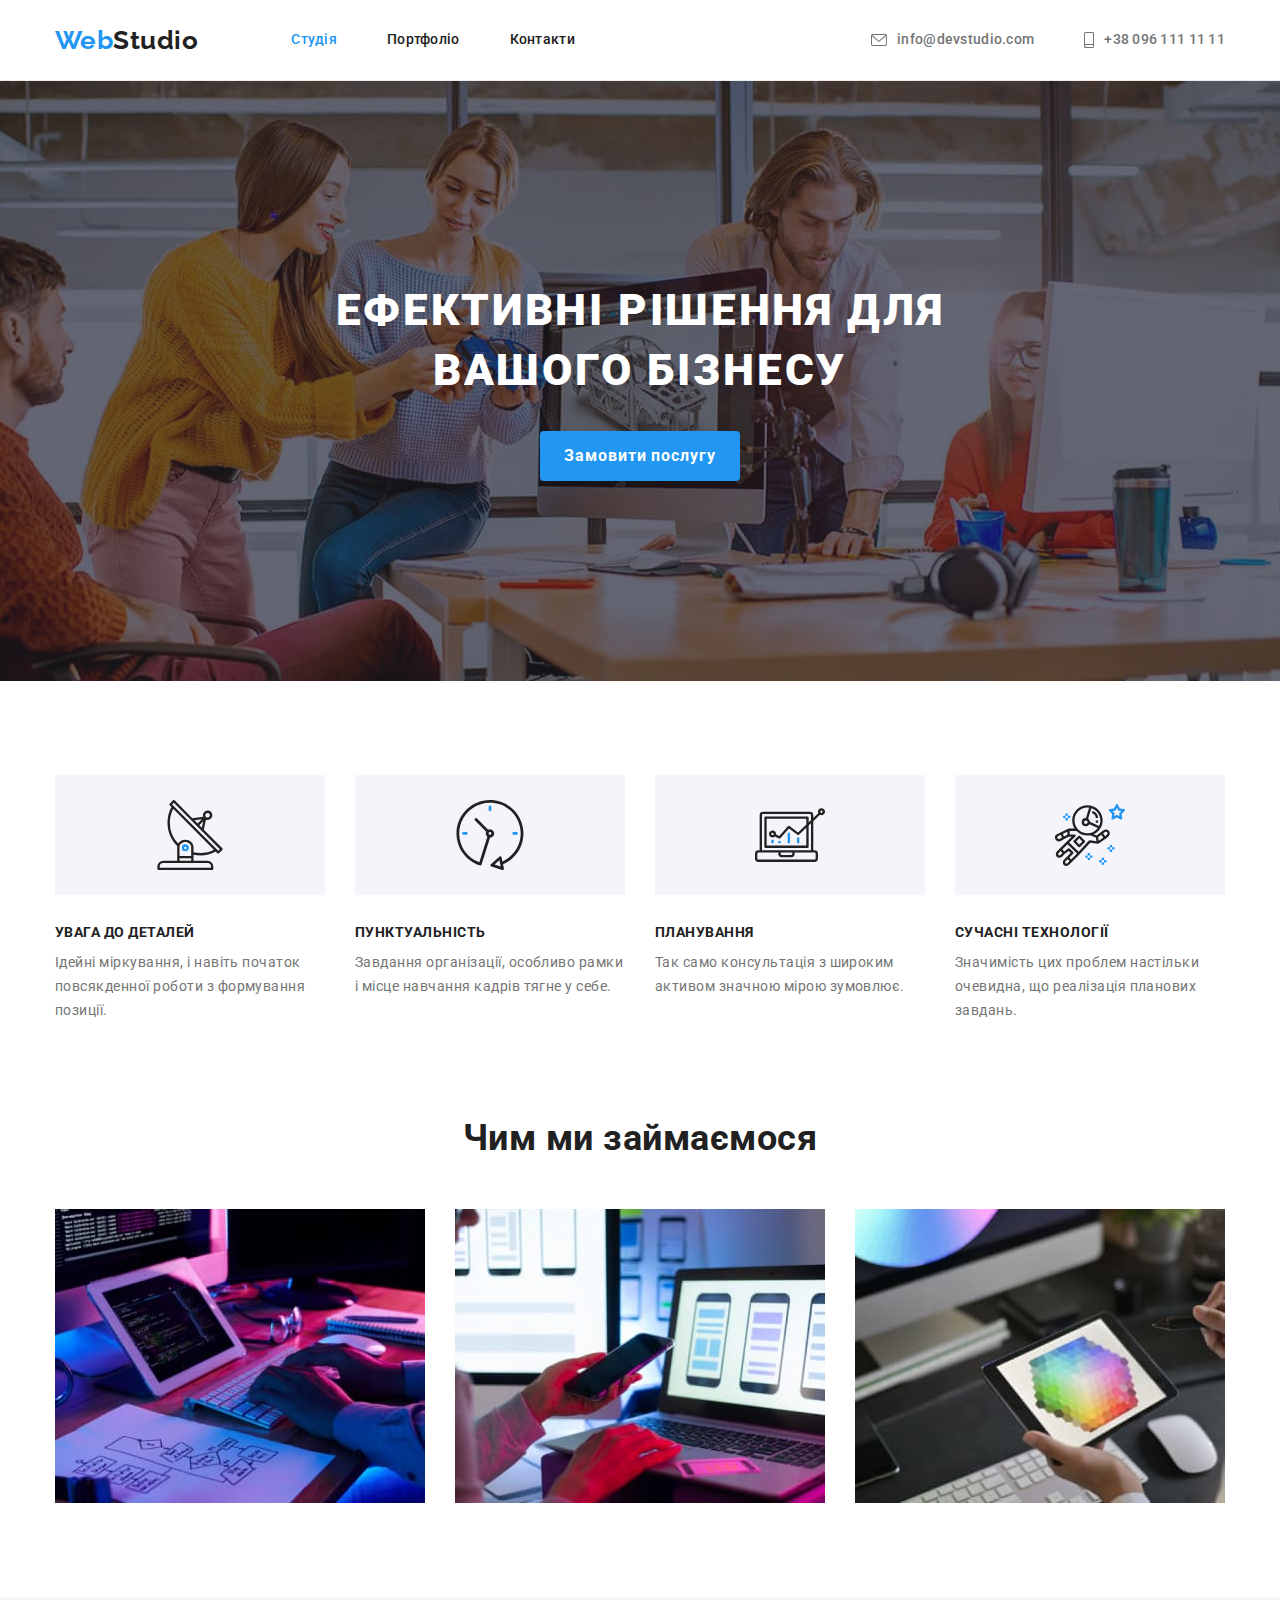
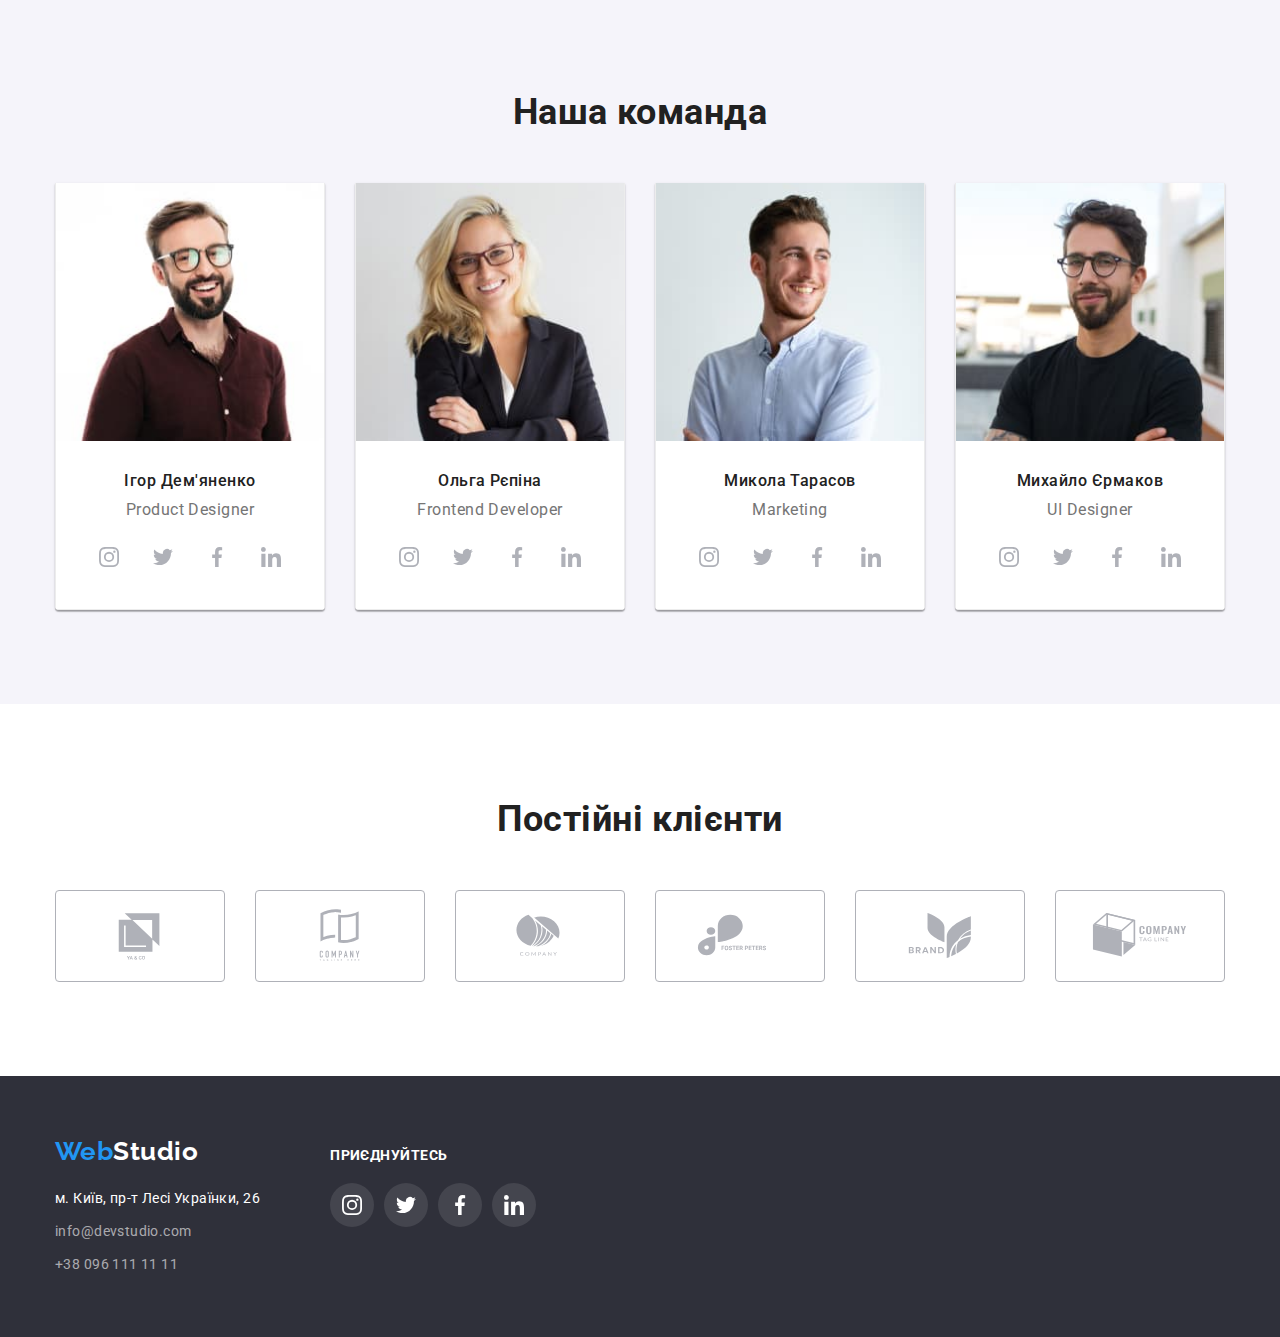
==== commit 9e03a519: "Корегує класи та стилі." ====
--- a/index.html
+++ b/index.html
@@ -46,8 +46,8 @@
         <ul class="contacts">
           <li class="item">
             <a class="header-link" href="mailto:info@devstudio.com">
-              <svg class="icon link-icon" width="16" height="12">
-                <use href="./images/symbol-defs.svg#icon-envelope"></use>
+              <svg class="icon" width="16" height="12">
+                <use href="./images/icons.svg#icon-envelope"></use>
               </svg>
               info@devstudio.com</a
             >
@@ -55,8 +55,8 @@
 
           <li class="item">
             <a class="header-link" href="tel:+380961111111">
-              <svg class="icon link-icon" width="10" height="16">
-                <use href="./images/symbol-defs.svg#icon-smartphone"></use>
+              <svg class="icon" width="10" height="16">
+                <use href="./images/icons.svg#icon-smartphone"></use>
               </svg>
               +38 096 111 11 11</a
             >
@@ -85,7 +85,7 @@
             <li class="feature-item">
               <div class="feature-thumb">
                 <svg class="feature-icon" width="70" height="70">
-                  <use href="./images/symbol-defs.svg#icon-antenna"></use>
+                  <use href="./images/icons.svg#icon-antenna"></use>
                 </svg>
               </div>
 
@@ -99,7 +99,7 @@
             <li class="feature-item">
               <div class="feature-thumb">
                 <svg class="feature-icon" width="70" height="70">
-                  <use href="./images/symbol-defs.svg#icon-clock"></use>
+                  <use href="./images/icons.svg#icon-clock"></use>
                 </svg>
               </div>
 
@@ -113,7 +113,7 @@
             <li class="feature-item">
               <div class="feature-thumb">
                 <svg class="feature-icon" width="70" height="70">
-                  <use href="./images/symbol-defs.svg#icon-diagram"></use>
+                  <use href="./images/icons.svg#icon-diagram"></use>
                 </svg>
               </div>
 
@@ -126,7 +126,7 @@
             <li class="feature-item">
               <div class="feature-thumb">
                 <svg class="feature-icon" width="70" height="70">
-                  <use href="./images/symbol-defs.svg#icon-astronaut"></use>
+                  <use href="./images/icons.svg#icon-astronaut"></use>
                 </svg>
               </div>
 
@@ -202,9 +202,7 @@
                       target="_blank"
                     >
                       <svg class="icon" width="20" height="20">
-                        <use
-                          href="./images/symbol-defs.svg#icon-instagram"
-                        ></use>
+                        <use href="./images/icons.svg#icon-instagram"></use>
                       </svg>
                     </a>
                   </li>
@@ -217,7 +215,7 @@
                       target="_blank"
                     >
                       <svg class="icon" width="20" height="20">
-                        <use href="./images/symbol-defs.svg#icon-twitter"></use>
+                        <use href="./images/icons.svg#icon-twitter"></use>
                       </svg>
                     </a>
                   </li>
@@ -230,9 +228,7 @@
                       target="_blank"
                     >
                       <svg class="icon" width="20" height="20">
-                        <use
-                          href="./images/symbol-defs.svg#icon-facebook"
-                        ></use>
+                        <use href="./images/icons.svg#icon-facebook"></use>
                       </svg>
                     </a>
                   </li>
@@ -245,9 +241,7 @@
                       target="_blank"
                     >
                       <svg class="icon" width="20" height="20">
-                        <use
-                          href="./images/symbol-defs.svg#icon-linkedin"
-                        ></use>
+                        <use href="./images/icons.svg#icon-linkedin"></use>
                       </svg>
                     </a>
                   </li>
@@ -275,9 +269,7 @@
                       target="_blank"
                     >
                       <svg class="icon" width="20" height="20">
-                        <use
-                          href="./images/symbol-defs.svg#icon-instagram"
-                        ></use>
+                        <use href="./images/icons.svg#icon-instagram"></use>
                       </svg>
                     </a>
                   </li>
@@ -290,7 +282,7 @@
                       target="_blank"
                     >
                       <svg class="icon" width="20" height="20">
-                        <use href="./images/symbol-defs.svg#icon-twitter"></use>
+                        <use href="./images/icons.svg#icon-twitter"></use>
                       </svg>
                     </a>
                   </li>
@@ -303,9 +295,7 @@
                       target="_blank"
                     >
                       <svg class="icon" width="20" height="20">
-                        <use
-                          href="./images/symbol-defs.svg#icon-facebook"
-                        ></use>
+                        <use href="./images/icons.svg#icon-facebook"></use>
                       </svg>
                     </a>
                   </li>
@@ -318,9 +308,7 @@
                       target="_blank"
                     >
                       <svg class="icon" width="20" height="20">
-                        <use
-                          href="./images/symbol-defs.svg#icon-linkedin"
-                        ></use>
+                        <use href="./images/icons.svg#icon-linkedin"></use>
                       </svg>
                     </a>
                   </li>
@@ -348,9 +336,7 @@
                       target="_blank"
                     >
                       <svg class="icon" width="20" height="20">
-                        <use
-                          href="./images/symbol-defs.svg#icon-instagram"
-                        ></use>
+                        <use href="./images/icons.svg#icon-instagram"></use>
                       </svg>
                     </a>
                   </li>
@@ -363,7 +349,7 @@
                       target="_blank"
                     >
                       <svg class="icon" width="20" height="20">
-                        <use href="./images/symbol-defs.svg#icon-twitter"></use>
+                        <use href="./images/icons.svg#icon-twitter"></use>
                       </svg>
                     </a>
                   </li>
@@ -376,9 +362,7 @@
                       target="_blank"
                     >
                       <svg class="icon" width="20" height="20">
-                        <use
-                          href="./images/symbol-defs.svg#icon-facebook"
-                        ></use>
+                        <use href="./images/icons.svg#icon-facebook"></use>
                       </svg>
                     </a>
                   </li>
@@ -391,9 +375,7 @@
                       target="_blank"
                     >
                       <svg class="icon" width="20" height="20">
-                        <use
-                          href="./images/symbol-defs.svg#icon-linkedin"
-                        ></use>
+                        <use href="./images/icons.svg#icon-linkedin"></use>
                       </svg>
                     </a>
                   </li>
@@ -421,9 +403,7 @@
                       target="_blank"
                     >
                       <svg class="icon" width="20" height="20">
-                        <use
-                          href="./images/symbol-defs.svg#icon-instagram"
-                        ></use>
+                        <use href="./images/icons.svg#icon-instagram"></use>
                       </svg>
                     </a>
                   </li>
@@ -436,7 +416,7 @@
                       target="_blank"
                     >
                       <svg class="icon" width="20" height="20">
-                        <use href="./images/symbol-defs.svg#icon-twitter"></use>
+                        <use href="./images/icons.svg#icon-twitter"></use>
                       </svg>
                     </a>
                   </li>
@@ -449,9 +429,7 @@
                       target="_blank"
                     >
                       <svg class="icon" width="20" height="20">
-                        <use
-                          href="./images/symbol-defs.svg#icon-facebook"
-                        ></use>
+                        <use href="./images/icons.svg#icon-facebook"></use>
                       </svg>
                     </a>
                   </li>
@@ -464,9 +442,7 @@
                       target="_blank"
                     >
                       <svg class="icon" width="20" height="20">
-                        <use
-                          href="./images/symbol-defs.svg#icon-linkedin"
-                        ></use>
+                        <use href="./images/icons.svg#icon-linkedin"></use>
                       </svg>
                     </a>
                   </li>
@@ -485,37 +461,37 @@
           <ul class="clients">
             <li class="client-item">
               <svg class="icon" width="106" height="60">
-                <use href="./images/symbol-defs.svg#icon-client-1"></use>
+                <use href="./images/icons.svg#icon-client-1"></use>
               </svg>
             </li>
 
             <li class="client-item">
               <svg class="icon" width="106" height="60">
-                <use href="./images/symbol-defs.svg#icon-client-2"></use>
+                <use href="./images/icons.svg#icon-client-2"></use>
               </svg>
             </li>
 
             <li class="client-item">
               <svg class="icon" width="106" height="60">
-                <use href="./images/symbol-defs.svg#icon-client-3"></use>
+                <use href="./images/icons.svg#icon-client-3"></use>
               </svg>
             </li>
 
             <li class="client-item">
               <svg class="icon" width="106" height="60">
-                <use href="./images/symbol-defs.svg#icon-client-4"></use>
+                <use href="./images/icons.svg#icon-client-4"></use>
               </svg>
             </li>
 
             <li class="client-item">
               <svg class="icon" width="106" height="60">
-                <use href="./images/symbol-defs.svg#icon-client-5"></use>
+                <use href="./images/icons.svg#icon-client-5"></use>
               </svg>
             </li>
 
             <li class="client-item">
               <svg class="icon" width="106" height="60">
-                <use href="./images/symbol-defs.svg#icon-client-6"></use>
+                <use href="./images/icons.svg#icon-client-6"></use>
               </svg>
             </li>
           </ul>
@@ -570,7 +546,7 @@
                 target="_blank"
               >
                 <svg class="icon" width="20" height="20">
-                  <use href="./images/symbol-defs.svg#icon-instagram"></use>
+                  <use href="./images/icons.svg#icon-instagram"></use>
                 </svg>
               </a>
             </li>
@@ -583,7 +559,7 @@
                 target="_blank"
               >
                 <svg class="icon" width="20" height="20">
-                  <use href="./images/symbol-defs.svg#icon-twitter"></use>
+                  <use href="./images/icons.svg#icon-twitter"></use>
                 </svg>
               </a>
             </li>
@@ -596,7 +572,7 @@
                 target="_blank"
               >
                 <svg class="icon" width="20" height="20">
-                  <use href="./images/symbol-defs.svg#icon-facebook"></use>
+                  <use href="./images/icons.svg#icon-facebook"></use>
                 </svg>
               </a>
             </li>
@@ -609,7 +585,7 @@
                 target="_blank"
               >
                 <svg class="icon" width="20" height="20">
-                  <use href="./images/symbol-defs.svg#icon-linkedin"></use>
+                  <use href="./images/icons.svg#icon-linkedin"></use>
                 </svg>
               </a>
             </li>
--- a/css/styles.css
+++ b/css/styles.css
@@ -1,20 +1,22 @@
-/* ---Основний колір тексту #757575--- */
-/* ---Вторинний колір тексту rgb(255 255 255 / .6)--- */
-/* ---Колір тексту заголовків #212121--- */
-/* ---Акцентний колір #2196f3--- */
-/* ---Первинний колір фону #fff--- */
-/* ---Вторинний колір фону #2f303a--- */
-/* ---Додатковий колір фону #f5f4fa--- */
-/* ---Колір межі хедеру і картки члена команди #ececec--- */
-/* ---Колір межі картки портфоліо #eee--- */
-/* ---Колір фону активної кнопки #188ce8--- */
-/* ---Колір посилань на соц. мережі #afb1b8--- */
-/* ---Колір фону посилань на соц. мережі в футері rgb(255 255 255 / .1)--- */
-/* ---Колір градієнту в секції hero rgb(47 48 58 / .4)--- */
-/* ---Тінь картки члена команди: 0px 1px 3px rgb(0 0 0 / .12),
-    0px 1px 1px rgb(0 0 0 / .14), 0px 2px 1px rgb(0 0 0 / .2)--- */
-/* ---Тінь кнопки у фільтрі Портфоліо при ховері та фокусі: 0px 3px 1px rgb(0 0 0 / .1), 0px 1px 2px rgb(0 0 0 / .08),
-    0px 2px 2px rgb(0 0 0 / .12) --- */
+/* --- Основний колір тексту #757575 --- */
+/* --- Вторинний колір тексту rgb(255 255 255 / .6) --- */
+/* --- Колір тексту заголовків #212121 --- */
+/* --- Акцентний колір #2196f3 --- */
+/* --- Первинний колір фону #fff --- */
+/* --- Вторинний колір фону #2f303a --- */
+/* --- Додатковий колір фону #f5f4fa --- */
+/* --- Колір межі хедеру і картки члена команди #ececec --- */
+/* --- Колір межі картки портфоліо #eee --- */
+/* --- Колір фону активної кнопки #188ce8 --- */
+/* --- Колір посилань на соц. мережі #afb1b8 --- */
+/* --- Колір фону посилань на соц. мережі в футері rgb(255 255 255 / .1) --- */
+/* --- Колір градієнту в секції hero rgb(47 48 58 / .4) --- */
+/* --- Тінь картки члена команди: 0px 1px 3px rgb(0 0 0 / .12),
+    0px 1px 1px rgb(0 0 0 / .14), 0px 2px 1px rgb(0 0 0 / .2) --- */
+/* --- Тінь кнопки у фільтрі Портфоліо при ховері та фокусі: 0px 3px 1px rgb(0 0 0 / .1), 
+    0px 1px 2px rgb(0 0 0 / .08), 0px 2px 2px rgb(0 0 0 / .12) --- */
+/* --- Тінь картки-посилання в Портфоліо при ховері та фокусі: 0px 1px 1px rgb(0 0 0 / .12), 
+    0px 4px 4px rgb(0 0 0 / .06), 1px 4px 6px rgb(0 0 0 / .16) --- */
 
 :root {
   --primary-text-color: #757575;
@@ -34,6 +36,8 @@
     0px 1px 1px rgb(0 0 0 / 0.14), 0px 2px 1px rgb(0 0 0 / 0.2);
   --filter-btn-shadow: 0px 3px 1px rgb(0 0 0 / 0.1),
     0px 1px 2px rgb(0 0 0 / 0.08), 0px 2px 2px rgb(0 0 0 / 0.12);
+  --portfolio-link-shadow: 0px 1px 1px rgb(0 0 0 / 0.12),
+    0px 4px 4px rgb(0 0 0 / 0.06), 1px 4px 6px rgb(0 0 0 / 0.16);
 }
 
 body {
@@ -168,11 +172,10 @@
 }
 
 .contacts .header-link {
+  display: flex;
+  align-items: center;
+  gap: 10px;
   color: var(--primary-text-color);
-}
-
-.link-icon {
-  margin-right: 10px;
 }
 
 /* ---hero--- */
@@ -500,8 +503,7 @@
 
 .portfolio-link:hover,
 .portfolio-link:focus {
-  box-shadow: 0px 1px 1px rgb(0 0 0 / 0.12), 0px 4px 4px rgb(0 0 0 / 0.06),
-    1px 4px 6px rgb(0 0 0 / 0.16);
+  box-shadow: var(--portfolio-link-shadow);
 }
 
 .portfolio-content {
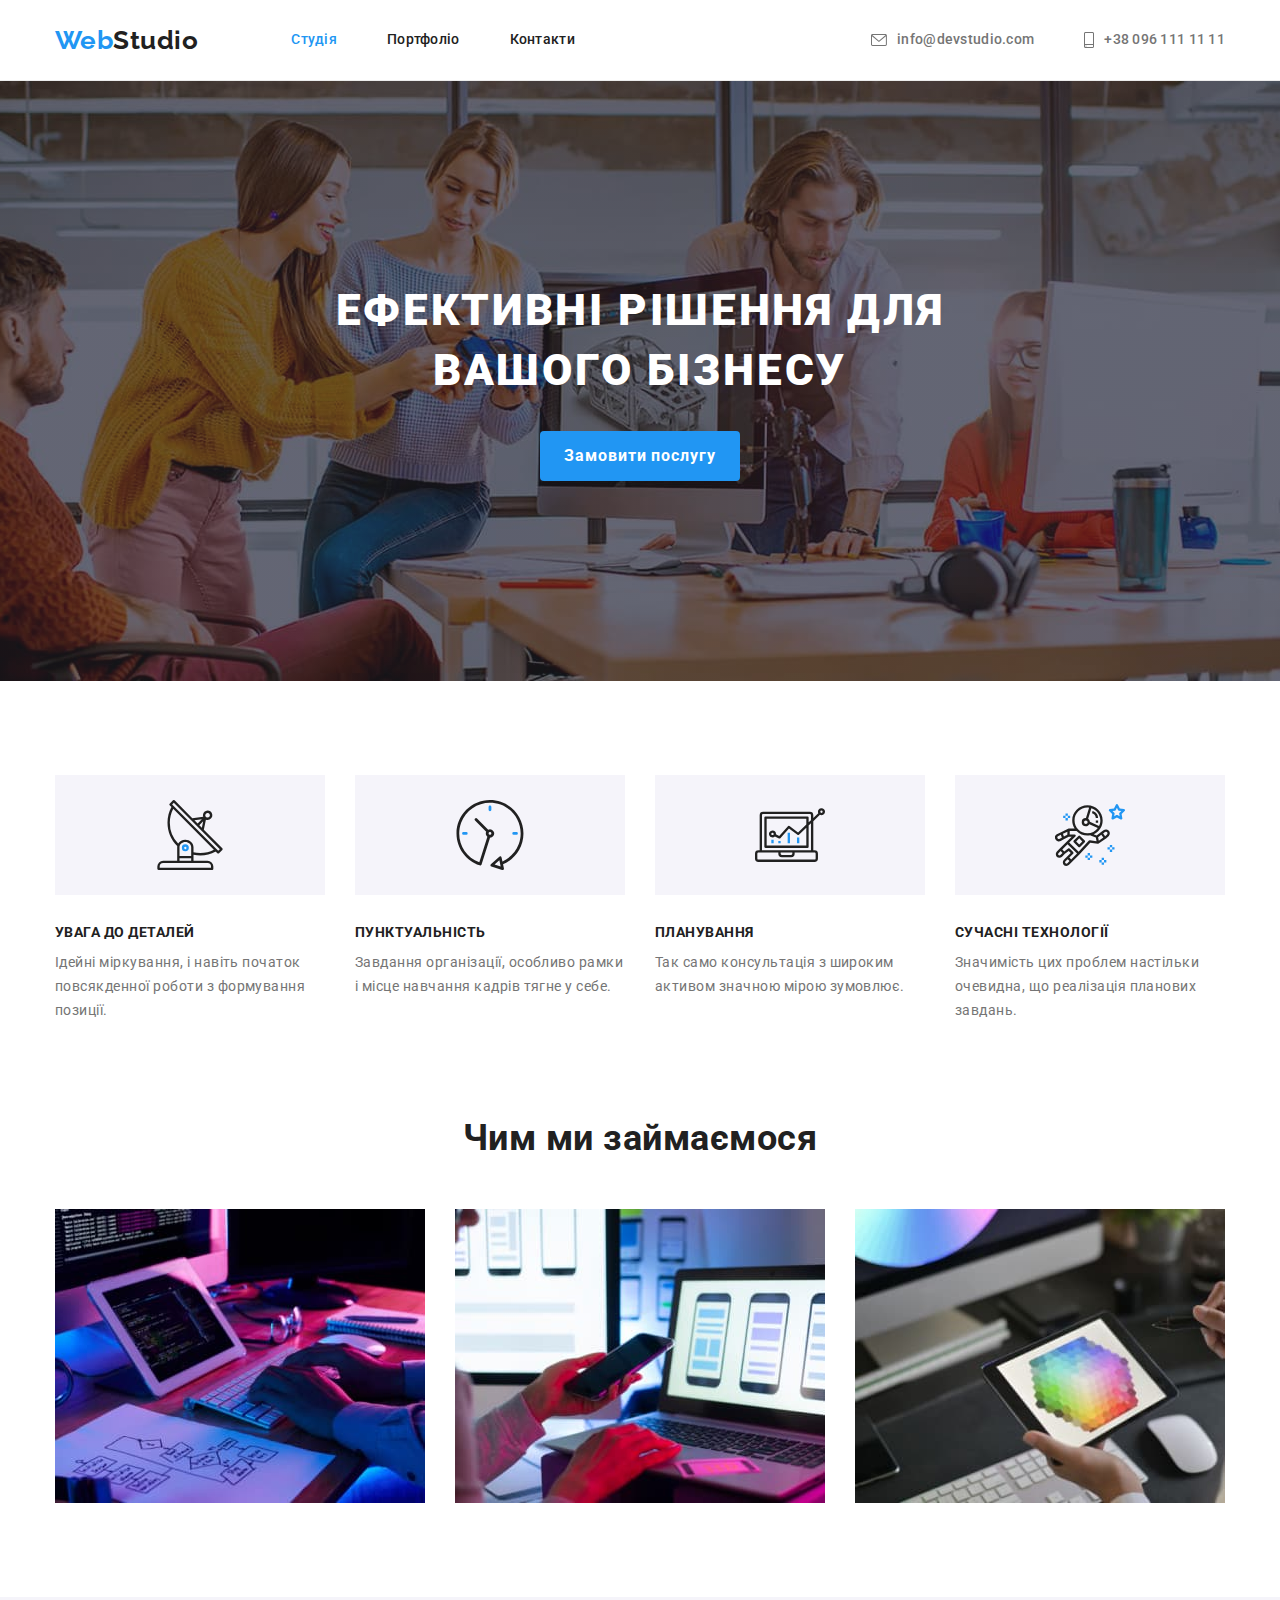
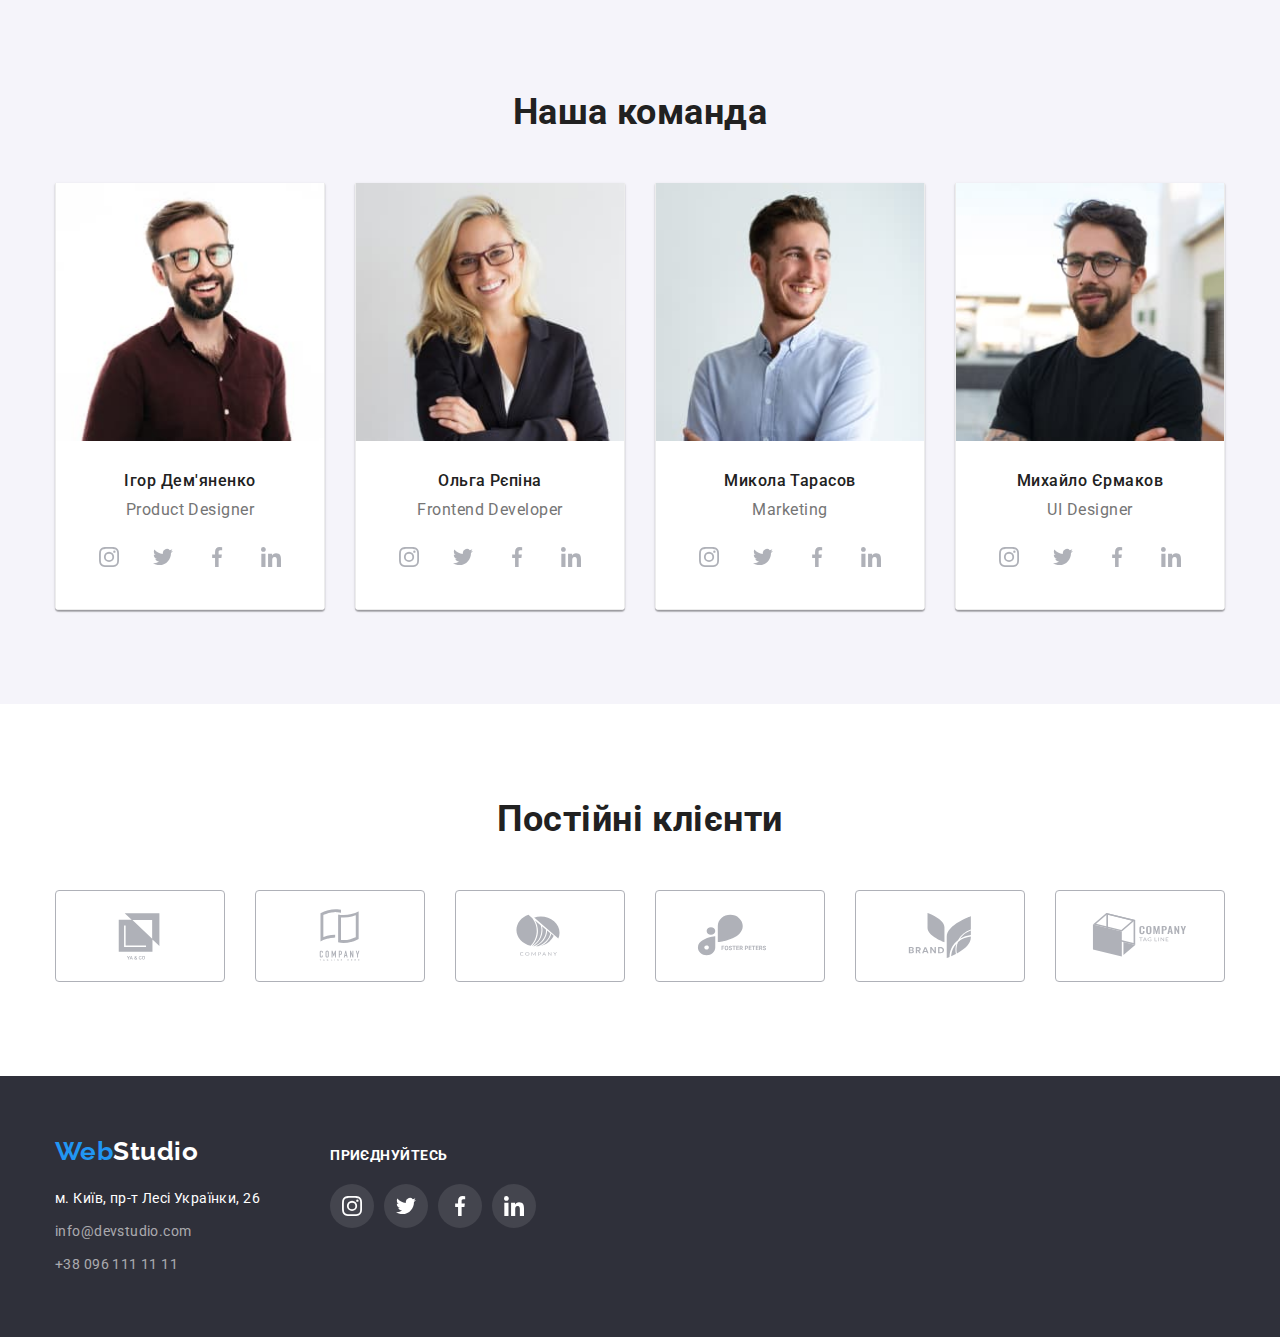
==== commit 718c3d26: "Корекція стилів контейнера в секції Герой." ====
--- a/index.html
+++ b/index.html
@@ -68,7 +68,7 @@
     <main>
       <!--Герой-->
       <section class="hero">
-        <div class="container">
+        <div class="overlay">
           <h1 class="hero-title">Ефективні рішення для вашого бізнесу</h1>
           <button class="hero-button" type="button">Замовити послугу</button>
         </div>
--- a/css/styles.css
+++ b/css/styles.css
@@ -180,9 +180,12 @@
 
 /* ---hero--- */
 
-.hero {
+.overlay {
+  margin-left: auto;
+  margin-right: auto;
   padding-top: 200px;
-  padding-bottom: 200px;
+  max-width: 1600px;
+  min-height: 600px;
   text-align: center;
   background-image: linear-gradient(
       var(--hero-grad-color),
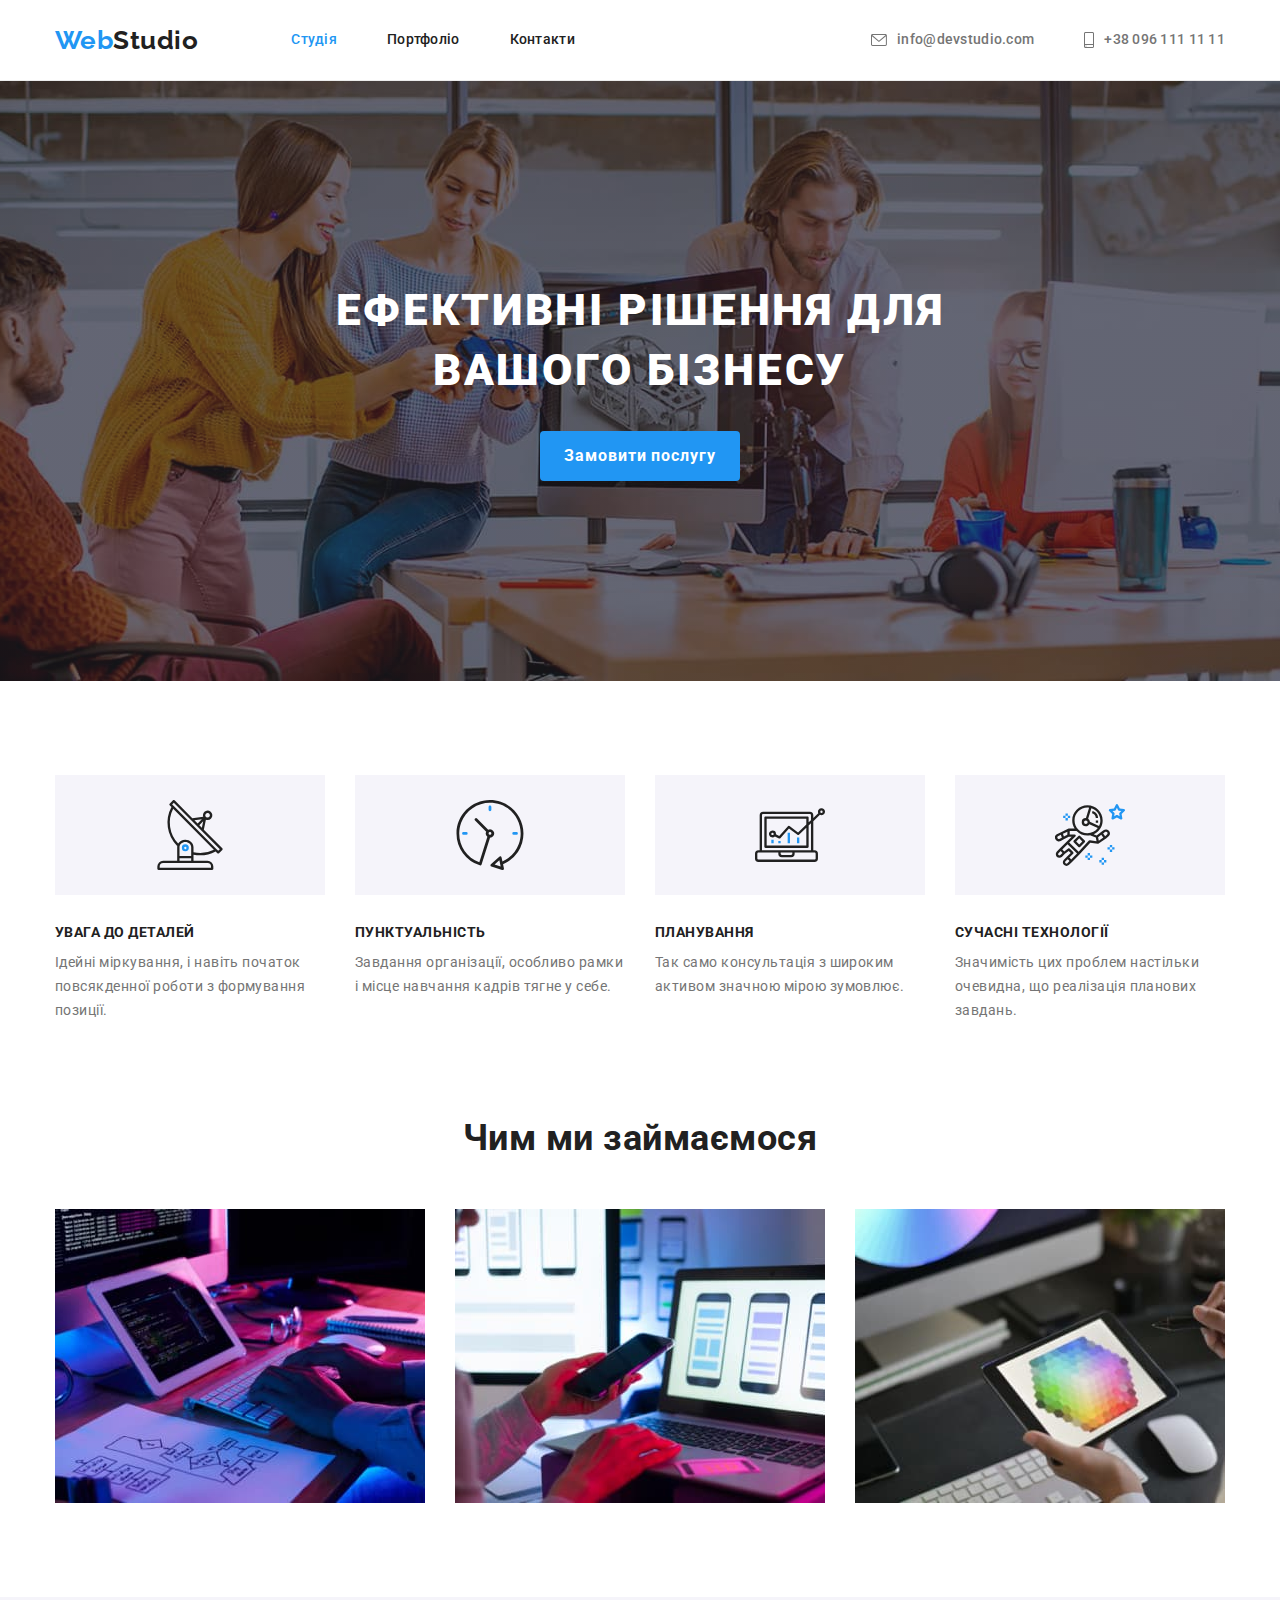
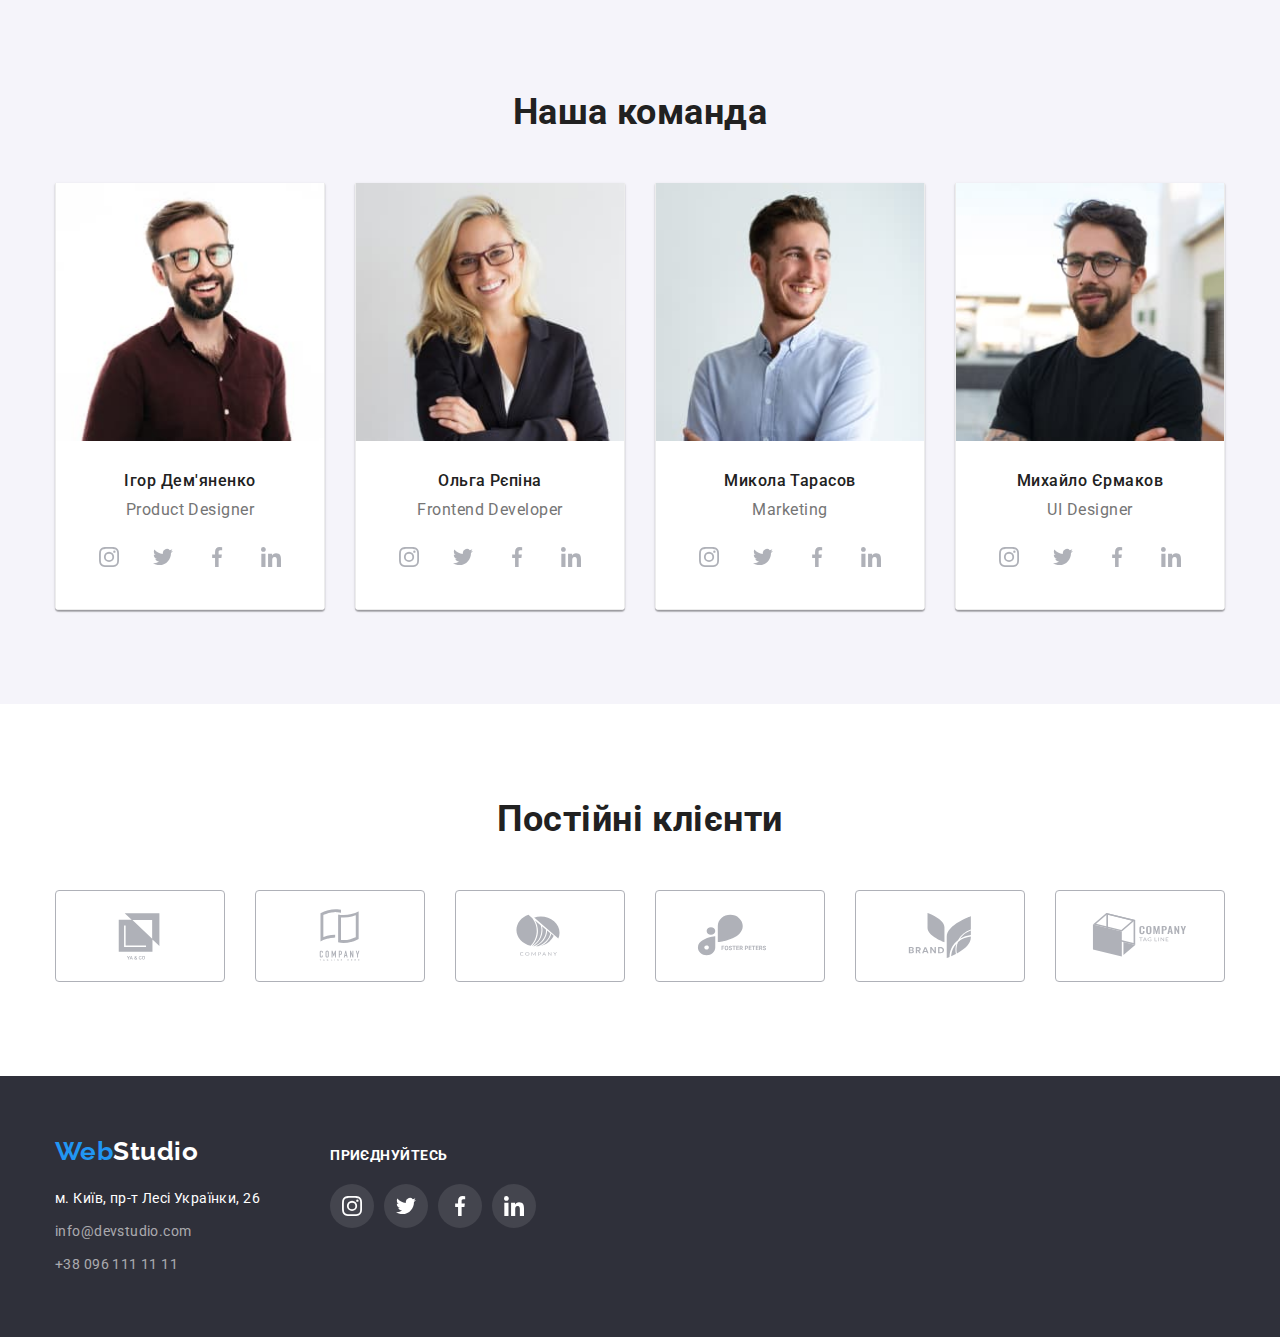
==== commit a3df5bfa: "Оновлює Features." ====
--- a/index.html
+++ b/index.html
@@ -82,12 +82,12 @@
           </h2>
 
           <ul class="features">
-            <li class="feature-item">
-              <div class="feature-thumb">
+            <li class="feature-item icon-antenna">
+              <!-- <div class="feature-thumb">
                 <svg class="feature-icon" width="70" height="70">
                   <use href="./images/icons.svg#icon-antenna"></use>
                 </svg>
-              </div>
+              </div> -->
 
               <h3 class="feature-subtitle">УВАГА ДО ДЕТАЛЕЙ</h3>
               <p class="feature-text">
@@ -96,12 +96,12 @@
               </p>
             </li>
 
-            <li class="feature-item">
-              <div class="feature-thumb">
+            <li class="feature-item icon-clock">
+              <!-- <div class="feature-thumb">
                 <svg class="feature-icon" width="70" height="70">
                   <use href="./images/icons.svg#icon-clock"></use>
                 </svg>
-              </div>
+              </div> -->
 
               <h3 class="feature-subtitle">ПУНКТУАЛЬНІСТЬ</h3>
               <p class="feature-text">
@@ -110,12 +110,12 @@
               </p>
             </li>
 
-            <li class="feature-item">
-              <div class="feature-thumb">
+            <li class="feature-item icon-diagram">
+              <!-- <div class="feature-thumb">
                 <svg class="feature-icon" width="70" height="70">
                   <use href="./images/icons.svg#icon-diagram"></use>
                 </svg>
-              </div>
+              </div> -->
 
               <h3 class="feature-subtitle">ПЛАНУВАННЯ</h3>
               <p class="feature-text">
@@ -123,12 +123,12 @@
               </p>
             </li>
 
-            <li class="feature-item">
-              <div class="feature-thumb">
+            <li class="feature-item icon-astronaut">
+              <!-- <div class="feature-thumb">
                 <svg class="feature-icon" width="70" height="70">
                   <use href="./images/icons.svg#icon-astronaut"></use>
                 </svg>
-              </div>
+              </div> -->
 
               <h3 class="feature-subtitle">СУЧАСНІ ТЕХНОЛОГІЇ</h3>
               <p class="feature-text">
--- a/css/styles.css
+++ b/css/styles.css
@@ -279,14 +279,41 @@
   flex-basis: calc((100% - 3 * 30px) / 4);
 }
 
-.feature-thumb {
+.feature-item::before {
+  display: block;
+  margin-bottom: 30px;
+  height: 120px;
+  content: '';
+  background-size: 70px;
+  background-repeat: no-repeat;
+  background-position: center;
+  background-color: var(--additional-bg-color);
+}
+
+.icon-antenna::before {
+  background-image: url(../images/antenna.svg);
+}
+
+.icon-clock::before {
+  background-image: url(../images/clock.svg);
+}
+
+.icon-diagram::before {
+  background-image: url(../images/diagram.svg);
+}
+
+.icon-astronaut::before {
+  background-image: url(../images/astronaut.svg);
+}
+
+/* .feature-thumb {
   display: flex;
   justify-content: center;
   margin-bottom: 30px;
   padding-top: 25px;
   padding-bottom: 25px;
   background-color: var(--additional-bg-color);
-}
+} */
 
 .feature-subtitle {
   margin-bottom: 10px;
